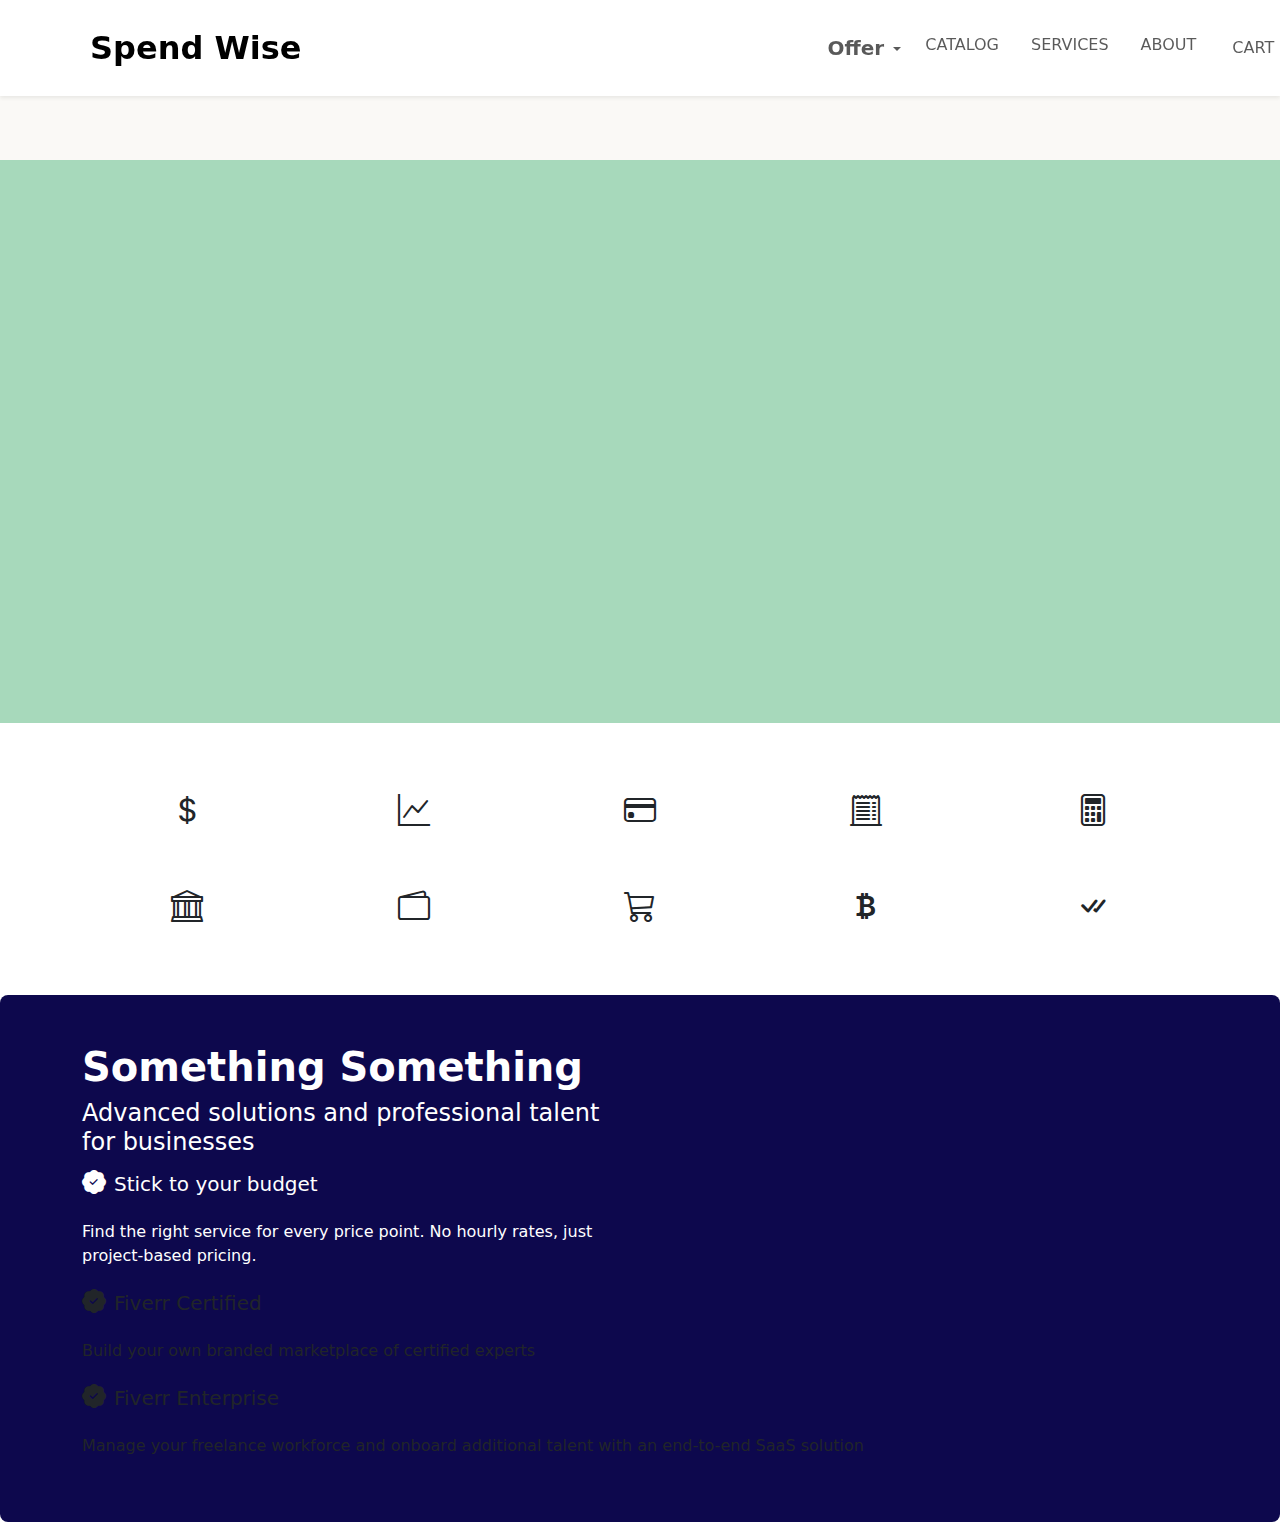
==== index.html @ ab96796c "blue box" ====
<!doctype html>
<html lang="en">

<head>
  <link href='https://fonts.googleapis.com/css?family=Open+Sans' rel='stylesheet' type='text/css'>
  <link href="https://cdn.jsdelivr.net/npm/bootstrap@5.3.3/dist/css/bootstrap.min.css" rel="stylesheet" integrity="sha384-QWTKZyjpPEjISv5WaRU9OFeRpok6YctnYmDr5pNlyT2bRjXh0JMhjY6hW+ALEwIH" crossorigin="anonymous">
  <script src="https://cdn.jsdelivr.net/npm/bootstrap@5.3.3/dist/js/bootstrap.bundle.min.js" integrity="sha384-YvpcrYf0tY3lHB60NNkmXc5s9fDVZLESaAA55NDzOxhy9GkcIdslK1eN7N6jIeHz" crossorigin="anonymous"></script>
  <link rel="stylesheet" href="https://cdnjs.cloudflare.com/ajax/libs/font-awesome/4.7.0/css/font-awesome.min.css">
  <link rel="stylesheet" href="https://cdn.jsdelivr.net/npm/bootstrap-icons@1.11.3/font/bootstrap-icons.min.css">

  <style>
 a {
      font-size:14px;
      font-weight:700
    }
    .superNav {
      font-size:13px;
    }
    .form-control {
      outline:none !important;
      box-shadow: none !important;
    }
    @media screen and (max-width:540px){
      .centerOnMobile {
        text-align:center
      }
    }

.hidden {
  opacity: 0;
  transition: opacity 0.5s ease-in-out;
}

.visible {
  opacity: 1;
  transition: opacity 0.5s ease-in-out;
}


header {
    background:transparent;
}

.fade-element {
        opacity: 0;
        transition: opacity 0.5s ease-in-out;
    }

    .fade-in {
        opacity: 1;
    }

  </style>
  <title> Main Page</title>
</head>


  <!-- super nav  -->
  <!-- <div class="superNav border-bottom py-2 bg-light">
    <div class="container">
      <div class="row">
        <div class="col-lg-6 col-md-6 col-sm-12 col-xs-12 centerOnMobile">
          <select  class="me-3 border-0 bg-light">
            <option value="en-us">EN-US</option>
          </select>
          <span class="d-none d-lg-inline-block d-md-inline-block d-sm-inline-block d-xs-none me-3"><strong>info@somedomain.com</strong></span>
          <span class="me-3"><i class="fa-solid fa-phone me-1 text-success "></i> <strong>1-800-123-1234</strong></span>
        </div>
        <div class="col-lg-6 col-md-6 col-sm-12 col-xs-12 d-none d-lg-block d-md-block-d-sm-block d-xs-none text-end">
          <span class="me-3"><i class="fa-solid fa-truck text-muted me-1"></i><a class="text-muted" href="#">Shipping</a></span>
          <span class="me-3"><i class="fa-solid fa-file  text-muted me-2"></i><a class="text-muted" href="#">Policy</a></span>
        </div>
      </div>
    </div>
  </div> -->
<header>
  <nav class="navbar navbar-expand-lg bg-white fixed-top navbar-light p-3 shadow-sm">
    <div class="container">
      <a class="navbar-brand" href="#"><i class="fa-solid  fa-shop me-2"></i> <strong class=" fs-2">Spend Wise</strong></a>
      
      <button class="navbar-toggler" type="button" data-bs-toggle="collapse" data-bs-target="#navbarNavDropdown" aria-controls="navbarNavDropdown" aria-expanded="false" aria-label="Toggle navigation">
        <span class="navbar-toggler-icon"></span>
      </button>
  
      <div class="mx-auto my-3 d-lg-none d-sm-block d-xs-block">
        <div class="input-group">
          <span class="border-success  input-group-text bg-success  text-white"><i class="fa-solid fa-magnifying-glass"></i></span>
          <input type="text" class="form-control border-success " style="color:#7a7a7a">
          <button class="btn btn-success  text-white">Search</button>
        </div>
      </div>

      <!-- Hiddden Div -->

      <div class=" collapse navbar-collapse ">
        <div class="ms-auto d-none d-lg-block">
          <div id="hiddenDiv" class="hidden">
            <div class="input-group te" >
              <input type="text" class="form-control border-success w-auto " style="padding: 4px 150px;" placeholder="What service are you looking for today?">
              <span class="border-success  input-group-text bg-success text-white"><i class="fa fa-search"></i></span>
            
            </div>
          </div>  
        </div>

      <!-- -- -->

        <ul class="navbar-nav ms-auto ">
          <li class="nav-item dropdown">
            <a class="nav-link dropdown-toggle" href="#" role="button" data-bs-toggle="dropdown" aria-expanded="false">
              <strong class="fs-5">Offer</strong>
            </a>
            <ul class="dropdown-menu">
              <li><a class="dropdown-item" href="#">Action</a></li>
              <li><a class="dropdown-item" href="#">Another action</a></li>
              <li><a class="dropdown-item" href="#">Something else here</a></li>
            </ul>
          </li>
          <li class="nav-item">
            <a class="nav-link mx-2 text-uppercase" href="#">Catalog</a>
          </li>
          <li class="nav-item">
            <a class="nav-link mx-2 text-uppercase" href="#">Services</a>
          </li>
          <li class="nav-item">
            <a class="nav-link mx-2 text-uppercase" href="#">About</a>
          </li>
        </ul>
        <ul class="navbar-nav ms-auto ">
          <li class="nav-item">
            <a class="nav-link mx-2 text-uppercase" href="#"><i class="fa-solid fa-cart-shopping me-1"></i> Cart</a>
          </li>
          <li class="nav-item">
            <a class="nav-link mx-2 text-uppercase" href="#"><i class="fa-solid fa-circle-user me-1"></i> Account</a>
          </li>
        </ul>
      </div>
    </div>
  </nav>
</div>
</header>
<main>

  <!-- caroules  -->

  <div id="carouselExampleSlidesOnly" class="carousel slide" data-bs-ride="carousel">
    <div class="carousel-inner">
      <div class="carousel-item active">
        <img src="Images/leaves.jpg" class="d-block w-100" alt="...">
      </div>
      <div class="carousel-item">
        <img src="Images/beach.jpg" class="d-block w-100" alt="...">
      </div>
      <div class="carousel-item">
        <img src="Images/castle.jpg" class="d-block w-100" alt="...">
      </div>
    </div>
  </div>

  <!-- trusted by  -->
  <div class="container-fluid text-center py-5" style="background-color:#FAF9F6;">
    <p>
      Trusted by: <svg xmlns="http://www.w3.org/2000/svg" width="20" height="20" fill="currentColor" class="bi bi-facebook" viewBox="0 0 16 16">
        <path d="M16 8.049c0-4.446-3.582-8.05-8-8.05C3.58 0-.002 3.603-.002 8.05c0 4.017 2.926 7.347 6.75 7.951v-5.625h-2.03V8.05H6.75V6.275c0-2.017 1.195-3.131 3.022-3.131.876 0 1.791.157 1.791.157v1.98h-1.009c-.993 0-1.303.621-1.303 1.258v1.51h2.218l-.354 2.326H9.25V16c3.824-.604 6.75-3.934 6.75-7.951"/>
      </svg>
    </p>
  </div>
  
  <!-- popular services  -->
  <div class="container">
    <div class="col">

    </div>
  </div>

  <!-- best part  -->
   
  <div class="container-fluid py-5" style="background-color: #a7d9bb;">
    <div class="container">
        <div class="row">
            <div class="col-lg-6">
                <div class="d-flex flex-column fade-element">
                    <div class="d-flex align-items-center mb-3">
                        <svg xmlns="http://www.w3.org/2000/svg" width="20" height="20" fill="currentColor" class="bi bi-check-circle me-2" viewBox="0 0 16 16">
                            <path d="M8 15A7 7 0 1 1 8 1a7 7 0 0 1 0 14m0 1A8 8 0 1 0 8 0a8 8 0 0 0 0 16"/>
                            <path d="m10.97 4.97-.02.022-3.473 4.425-2.093-2.094a.75.75 0 0 0-1.06 1.06L6.97 11.03a.75.75 0 0 0 1.079-.02l3.992-4.99a.75.75 0 0 0-1.071-1.05"/>
                        </svg>
                        <h4 class="fs-4">Stick to your budget</h4>
                    </div>
                    <p>Find the right service for every price point. No hourly rates, just project-based pricing.</p>

            
            <div class="d-flex align-items-center mb-3">
              <svg xmlns="http://www.w3.org/2000/svg" width="20" height="20" fill="currentColor" class="bi bi-check-circle me-2" viewBox="0 0 16 16">
                <path d="M8 15A7 7 0 1 1 8 1a7 7 0 0 1 0 14m0 1A8 8 0 1 0 8 0a8 8 0 0 0 0 16"/>
                <path d="m10.97 4.97-.02.022-3.473 4.425-2.093-2.094a.75.75 0 0 0-1.06 1.06L6.97 11.03a.75.75 0 0 0 1.079-.02l3.992-4.99a.75.75 0 0 0-1.071-1.05"/>
              </svg>
              <h4 class="fs-4">Get quality work done quickly</h4>
            </div>
            <p>Hand your project over to a talented freelancer in minutes, get long-lasting results.</p>
            
            <div class="d-flex align-items-center mb-3">
              <svg xmlns="http://www.w3.org/2000/svg" width="20" height="20" fill="currentColor" class="bi bi-check-circle me-2" viewBox="0 0 16 16">
                <path d="M8 15A7 7 0 1 1 8 1a7 7 0 0 1 0 14m0 1A8 8 0 1 0 8 0a8 8 0 0 0 0 16"/>
                <path d="m10.97 4.97-.02.022-3.473 4.425-2.093-2.094a.75.75 0 0 0-1.06 1.06L6.97 11.03a.75.75 0 0 0 1.079-.02l3.992-4.99a.75.75 0 0 0-1.071-1.05"/>
              </svg>
              <h4 class="fs-4">Count on 24/7 support</h4>
            </div>
            <p>Our round-the-clock support team is available to help anytime, anywhere.</p>
            
            <div class="d-flex align-items-center mb-3">
              <svg xmlns="http://www.w3.org/2000/svg" width="20" height="20" fill="currentColor" class="bi bi-check-circle me-2" viewBox="0 0 16 16">
                <path d="M8 15A7 7 0 1 1 8 1a7 7 0 0 1 0 14m0 1A8 8 0 1 0 8 0a8 8 0 0 0 0 16"/>
                <path d="m10.97 4.97-.02.022-3.473 4.425-2.093-2.094a.75.75 0 0 0-1.06 1.06L6.97 11.03a.75.75 0 0 0 1.079-.02l3.992-4.99a.75.75 0 0 0-1.071-1.05"/>
              </svg>
              <h4 class="fs-4">Pay when you're happy</h4>
            </div>
            <p>Upfront quotes mean no surprises. Payments only get released when you approve.</p>
          </div>
        </div>
        <div class="col-lg-6"></div>
      </div>
    </div>
  </div>
  

  <!-- you need  -->

  <div class="container-fluid py-5 " style="background-color: white;">
    <div class="container text-center">
      <div class="row row-cols-2 row-cols-lg-5 g-2 g-lg-3">
        <div class="col">
          <div class="p-3"><i class="bi bi-currency-dollar" style="font-size: 2em;"></i>
          </div>
        </div>
        <div class="col">
          <div class="p-3"><i class="bi bi-graph-up" style="font-size: 2em;"></i></div>
        </div>
        <div class="col">
          <div class="p-3"><i class="bi bi-credit-card" style="font-size: 2em;"></i></div>
        </div>
        <div class="col">
          <div class="p-3"><i class="bi bi-receipt-cutoff" style="font-size: 2em;"></i></div>
        </div>
        <div class="col">
          <div class="p-3"><i class="bi bi-calculator" style="font-size: 2em;"></i></div>
        </div>
        <div class="col">
          <div class="p-3"><i class="bi bi-bank" style="font-size: 2em;"></i></div>
        </div>
        <div class="col">
          <div class="p-3"><i class="bi bi-wallet2" style="font-size: 2em;"></i></div>
        </div>
        <div class="col">
          <div class="p-3"><i class="bi bi-cart3" style="font-size: 2em;"></i></div>
        </div>
        <div class="col">
          <div class="p-3"><i class="bi bi-currency-bitcoin" style="font-size: 2em;"></i></div>
        </div>
        <div class="col">
          <div class="p-3"><i class="bi bi-check-all" style="font-size: 2em;"></i></div>
        </div>
      </div>
    </div>
  </div>

  <!-- blue section  -->
  <section>
    <div class="container-fluid rounded-3" style="background-color: #0d084d;">
      <div class="container py-5">
        <div class="row">
          <div class="col-lg-6" style="color: white;">
            <h1 style="font-weight: bolder;">Something Something</h1>
            <h4>Advanced solutions and professional talent for businesses</h4>
            <div class="d-flex align-items-baseline mb-3">
              <i class="bi bi-patch-check-fill" style="font-size: 1.5em;"></i>
              <h5 class="px-2">Stick to your budget </h5>
            </div>
          <p>Find the right service for every price point. No hourly rates, just project-based pricing.</p>
          </div>
            <div class="d-flex align-items-baseline mb-3">
              <i class="bi bi-patch-check-fill" style="font-size: 1.5em;"></i>
              <h5 class="px-2"> Fiverr Certified </h5>
            </div>
          <p>Build your own branded marketplace of certified experts</p>
          </div>
            <div class="d-flex align-items-baseline mb-3">
              <i class="bi bi-patch-check-fill" style="font-size: 1.5em;"></i>
              <h5 class="px-2">Fiverr Enterprise</h5>
            </div>
          <p>Manage your freelance workforce and onboard additional talent with an end-to-end SaaS solution</p>
          </div>
          <div class="col-lg-6"></div>
        </div>
      </div>
    </div>
  </section>
</main>
<script>

document.addEventListener("DOMContentLoaded", function() {
  window.addEventListener("scroll", function() {
    var hiddenDiv = document.getElementById("hiddenDiv");
    var scrollPosition = window.scrollY;

    // Change this value as per your requirement
    var scrollToShow = 100;

    // Show the div when scrolled down to a certain position
    if (scrollPosition > scrollToShow) {
      hiddenDiv.classList.remove("hidden");
    } else {
      hiddenDiv.classList.add("hidden");
    }
  });
});



</script>

<script>
  window.addEventListener('scroll', function() {
      const fadeElements = document.querySelectorAll('.fade-element');

      fadeElements.forEach(function(element) {
          if (isElementInViewport(element)) {
              element.classList.add('fade-in');
          }
      });
  });

  function isElementInViewport(el) {
      const rect = el.getBoundingClientRect();

      return (
          rect.top >= 0 &&
          rect.left >= 0 &&
          rect.bottom <= (window.innerHeight || document.documentElement.clientHeight) &&
          rect.right <= (window.innerWidth || document.documentElement.clientWidth)
      );
  }
</script>

</body>

</html>
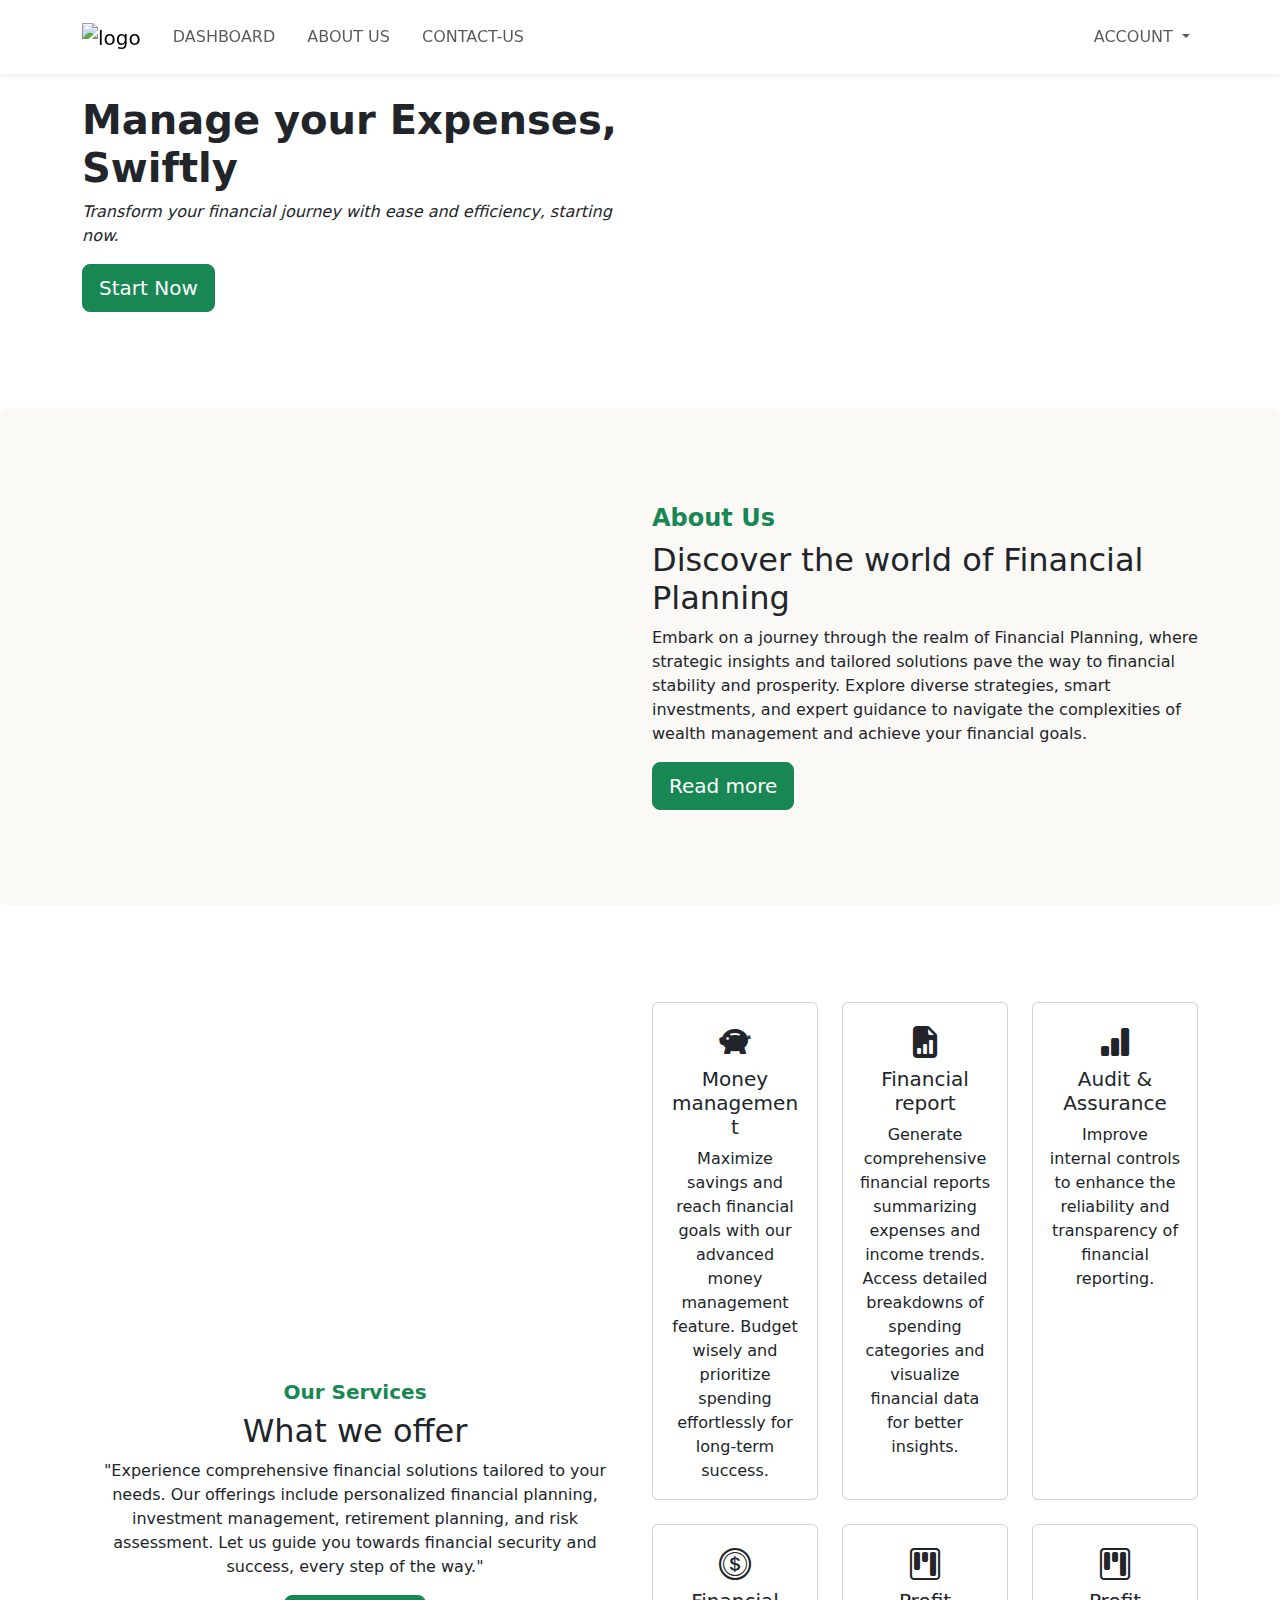
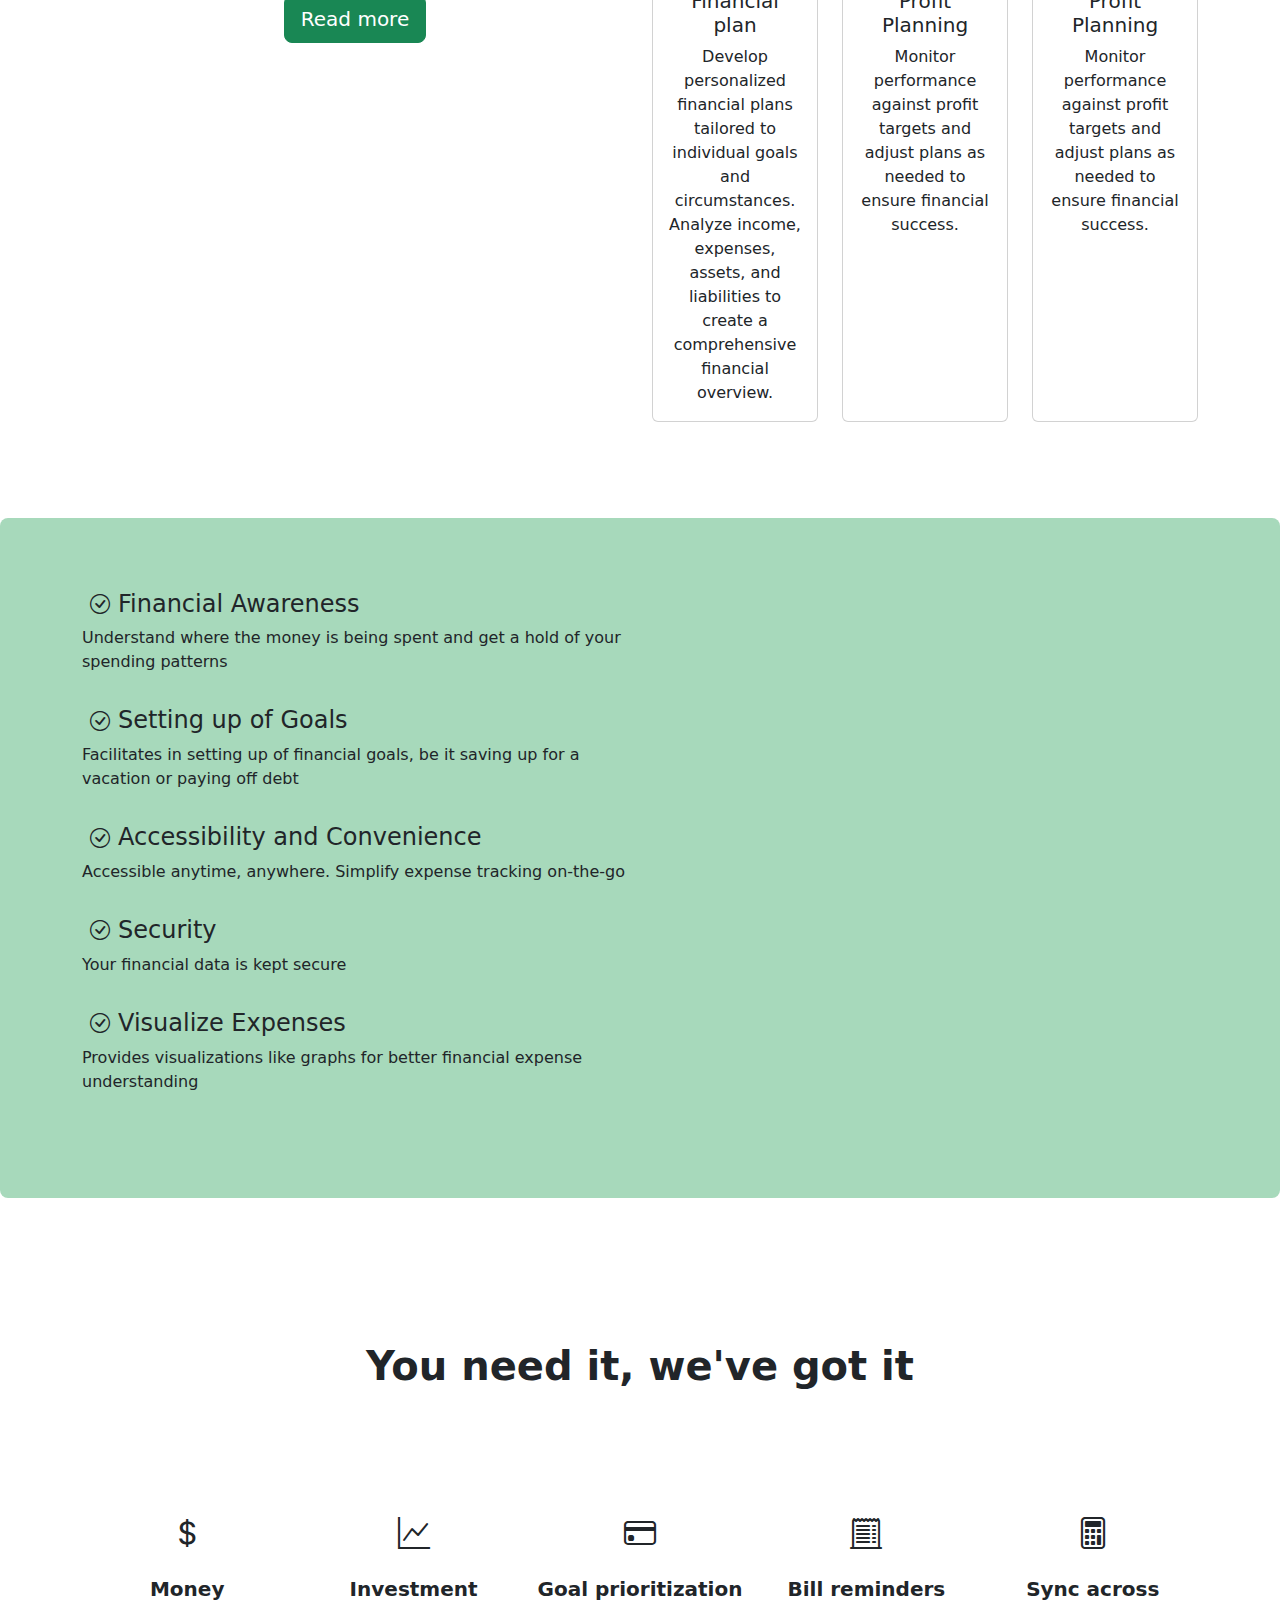
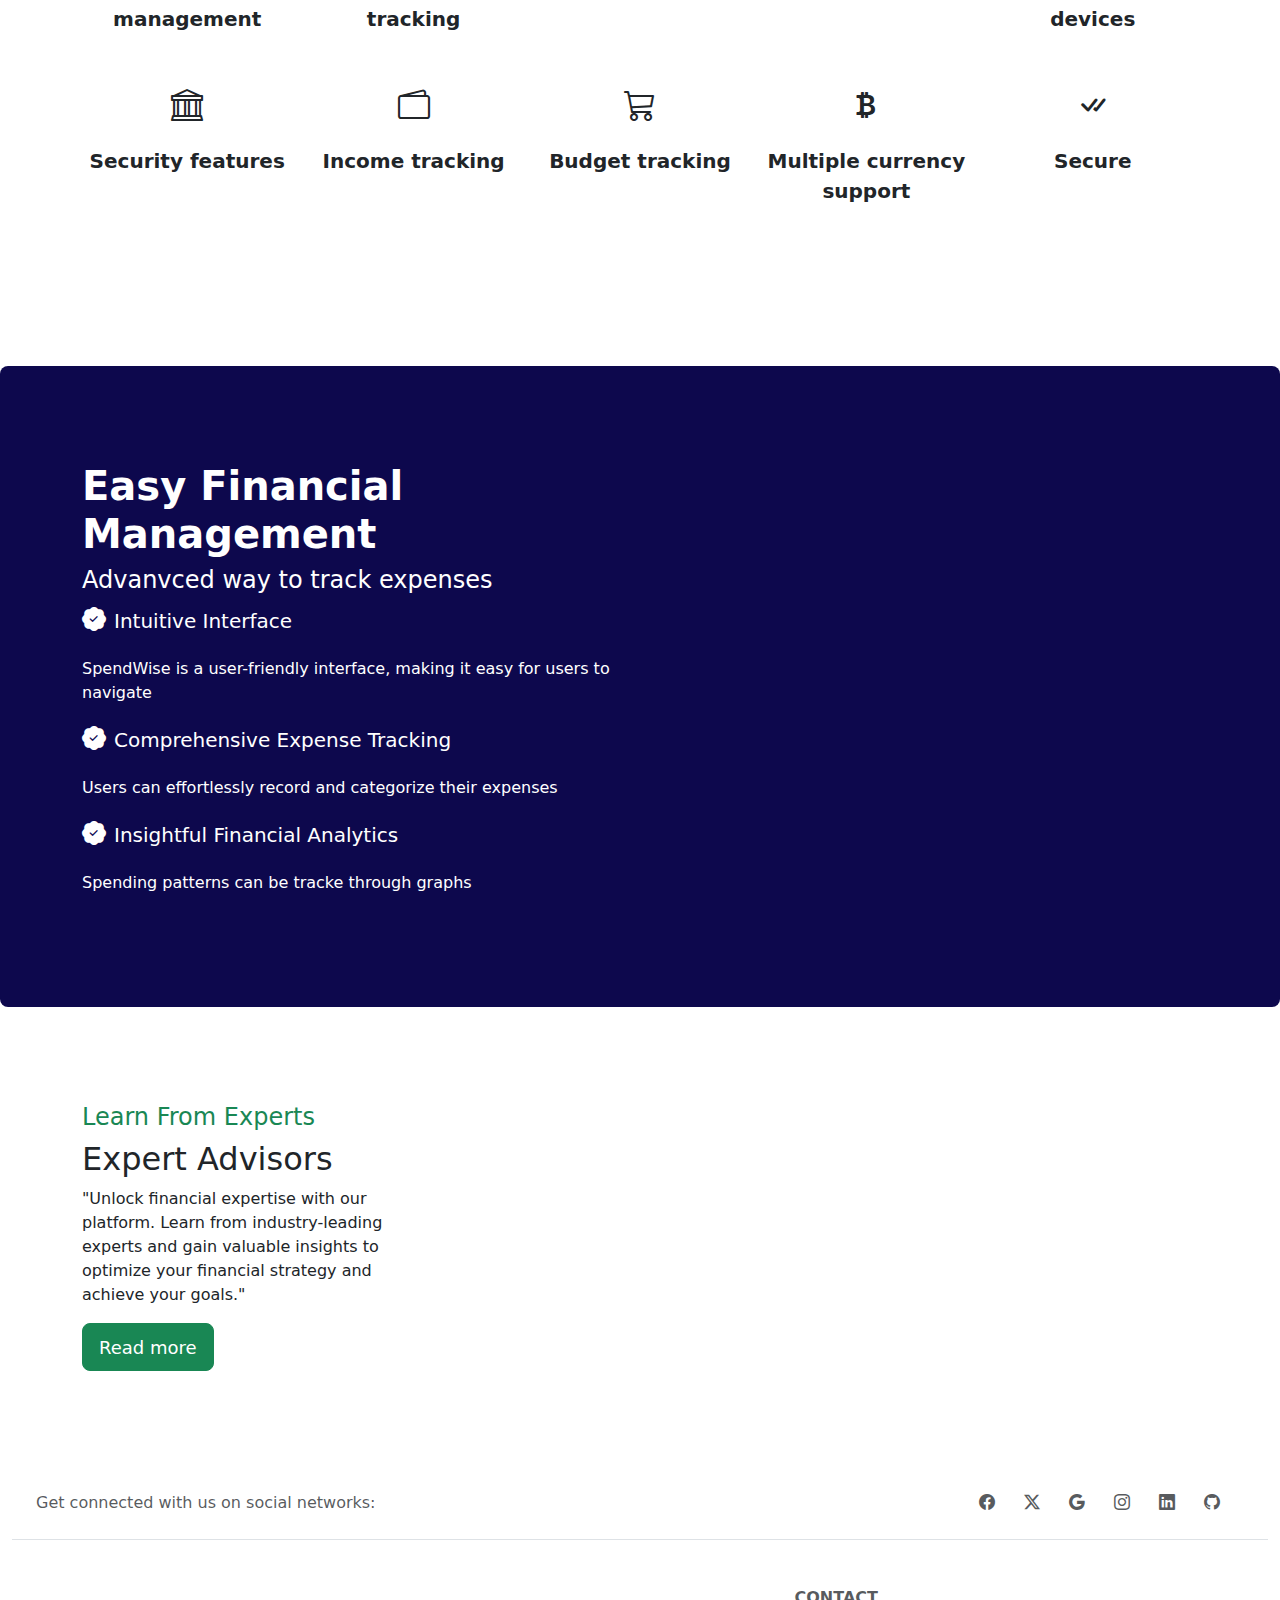
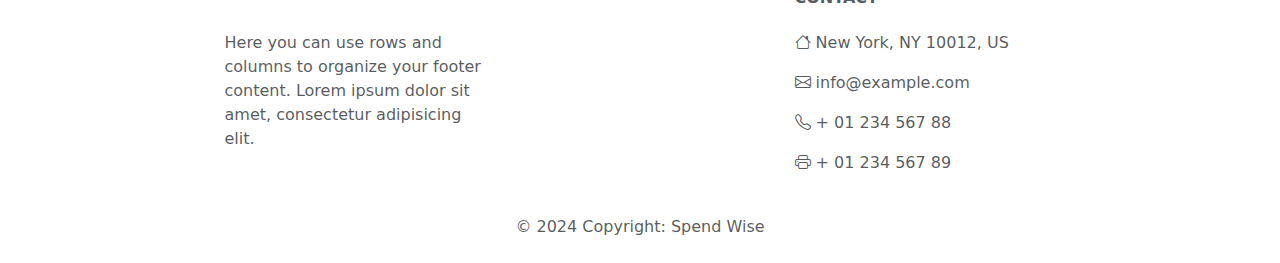
==== commit a8cfec60: "fixed navbar" ====
--- a/index.html
+++ b/index.html
@@ -1,264 +1,275 @@
-<!doctype html>
+<!DOCTYPE html>
 <html lang="en">
-
 <head>
+  <!-- styling  -->
+  <link rel="stylesheet" href="style.css">
+  <!-- font  -->
   <link href='https://fonts.googleapis.com/css?family=Open+Sans' rel='stylesheet' type='text/css'>
-  <link href="https://cdn.jsdelivr.net/npm/bootstrap@5.3.3/dist/css/bootstrap.min.css" rel="stylesheet" integrity="sha384-QWTKZyjpPEjISv5WaRU9OFeRpok6YctnYmDr5pNlyT2bRjXh0JMhjY6hW+ALEwIH" crossorigin="anonymous">
-  <script src="https://cdn.jsdelivr.net/npm/bootstrap@5.3.3/dist/js/bootstrap.bundle.min.js" integrity="sha384-YvpcrYf0tY3lHB60NNkmXc5s9fDVZLESaAA55NDzOxhy9GkcIdslK1eN7N6jIeHz" crossorigin="anonymous"></script>
-  <link rel="stylesheet" href="https://cdnjs.cloudflare.com/ajax/libs/font-awesome/4.7.0/css/font-awesome.min.css">
+  <!-- bootstrap  -->
+  <link href="https://cdn.jsdelivr.net/npm/bootstrap@5.2.3/dist/css/bootstrap.min.css" rel="stylesheet">
+  <script src="https://cdn.jsdelivr.net/npm/bootstrap@5.2.3/dist/js/bootstrap.bundle.min.js"></script>
+  <!-- icons  -->
   <link rel="stylesheet" href="https://cdn.jsdelivr.net/npm/bootstrap-icons@1.11.3/font/bootstrap-icons.min.css">
-
-  <style>
- a {
-      font-size:14px;
-      font-weight:700
-    }
-    .superNav {
-      font-size:13px;
-    }
-    .form-control {
-      outline:none !important;
-      box-shadow: none !important;
-    }
-    @media screen and (max-width:540px){
-      .centerOnMobile {
-        text-align:center
-      }
-    }
-
-.hidden {
-  opacity: 0;
-  transition: opacity 0.5s ease-in-out;
+  <title>Spend Wise</title>
+  <!-- favicon -->
+  <link rel="icon" type="image/x-icon" href="Images/rounded-1.png">
+<style>
+* {
+    margin: 0px;
+    padding: 0px;
 }
 
-.visible {
-  opacity: 1;
-  transition: opacity 0.5s ease-in-out;
+a {
+    text-decoration: none !important;
 }
 
-
-header {
-    background:transparent;
+.progress-container {
+    width: 100%;
+    background-color: #f1f1f1;
 }
 
-.fade-element {
-        opacity: 0;
-        transition: opacity 0.5s ease-in-out;
-    }
-
-    .fade-in {
-        opacity: 1;
-    }
-
-  </style>
-  <title> Main Page</title>
+</style>
 </head>
-
-
-  <!-- super nav  -->
-  <!-- <div class="superNav border-bottom py-2 bg-light">
+<body>
+  <header>
+    <nav class="navbar navbar-expand-lg bg-white fixed-top navbar-light p-3 shadow-sm">
+      <div class="container">
+        <a class="navbar-brand" href="#">
+          <img src="Images/logo.png" alt="logo" style="height: 60px;">
+        </a>
+
+        <button class="navbar-toggler" type="button" data-bs-toggle="collapse" data-bs-target="#navbarNavDropdown" aria-controls="navbarNavDropdown" aria-expanded="false" aria-label="Toggle navigation">
+          <span class="navbar-toggler-icon"></span>
+        </button>
+
+        <div class="collapse navbar-collapse" id="navbarNavDropdown">
+          <ul class="navbar-nav me-auto mb-2 mb-lg-0">
+            <li class="nav-item">
+              <a class="nav-link mx-2 text-uppercase" href="dashboard1.html">Dashboard</a>
+            </li>
+            <li class="nav-item">
+              <a class="nav-link mx-2 text-uppercase" href="about-us.html">About us</a>
+            </li>
+            <li class="nav-item">
+              <a class="nav-link mx-2 text-uppercase" href="contact-us.html">contact-us</a>
+            </li>
+          </ul>
+
+          <ul class="navbar-nav">
+            <li class="nav-item dropdown">
+              <a class="nav-link dropdown-toggle" href="#" role="button" data-bs-toggle="dropdown" aria-expanded="false">
+                ACCOUNT
+              </a>
+              <ul class="dropdown-menu text-center">
+                <li><a class="dropdown-item" href="sign-up.html">SIGN UP</a></li>
+                <li><a class="dropdown-item" href="sign.in.html">SIGN IN</a></li>
+                        </ul>
+                    </li>
+                </ul>
+            </div>
+        </div>
+    </nav>
+  </header>
+<main>
+
+  <div class="container py-5">
+    <div class="row justify-content-center align-items-center py-5">
+      <div class="col-md-6">
+        <h1 class="fw-bolder">Manage your Expenses, Swiftly</h1>
+        <p><i>Transform your financial journey with ease and efficiency, starting now.</i></p>
+        <div class="row">
+          <div class="col-8 col-md-12">
+            <a href="sign-up.html">
+              <button type="button" class="btn btn-success btn-lg btn-block">Start Now</button>
+            </a>
+          </div>
+        </div>
+      </div>
+      <div class="col-md-6">
+        <br>
+        <img src="Images/new1.jpg" alt="" style="height: 300px;" class="rounded-3 img-fluid">
+      </div>
+    </div>
+  </div>
+  
+  
+
+  <!-- About us   -->
+  <div class="container-fluid rounded-3 py-5" style="background-color:#FAF9F6;">
+    <div class="container">
+      <div class="row py-5">
+        <div class="col-md-6">
+          <img src="Images/about us" alt="" style="height: auto; max-height: 400px; width: 100%;" class="rounded-3 img-fluid">
+        </div>
+        <div class="col-md-6">
+          <h4 class="text-success fw-bolder">About Us</h4>
+          <h2>Discover the world of Financial Planning</h2>
+          <p>Embark on a journey through the realm of Financial Planning, where strategic insights and tailored solutions pave the way to financial stability and prosperity. Explore diverse strategies, smart investments, and expert guidance to navigate the complexities of wealth management and achieve your financial goals.</p>
+          <a href="about-us.html" class="text-white" style="font-size: 18px;">
+            <button type="button" class="btn btn-success btn-lg">Read more</button>
+          </a>
+        </div>
+      </div>
+    </div>
+  </div>
+  
+  
+  <!-- our servies  -->
+  <section>
+    <div class="container py-5">
+      <div class="row py-5">
+        <div class="col-lg-6 d-flex align-items-center">
+          <div class="text-center">
+            <h5 class="text-success fw-bolder">Our Services</h5>
+            <h2>What we offer</h2>
+            <p>"Experience comprehensive financial solutions tailored to your needs. Our offerings include personalized financial planning, investment management, retirement planning, and risk assessment. Let us guide you towards financial security and success, every step of the way."</p>
+            <button type="button" class="btn btn-success btn-lg">Read more</button>
+          </div>
+        </div>
+        <div class="col-lg-6">
+          <div class="row gy-4">
+            <div class="col-lg-4">
+              <div class="card h-100">
+                <div class="card-body text-center">
+                  <i class="bi bi-piggy-bank-fill" style="font-size: 2em;"></i>
+                  <h5 class="card-title">Money management</h5>
+                  <p class="card-text">Maximize savings and reach financial goals with our advanced money management feature. Budget wisely and prioritize spending effortlessly for long-term success.</p>
+                </div>
+              </div>
+            </div>
+            <div class="col-lg-4">
+              <div class="card h-100">
+                <div class="card-body text-center">
+                  <i class="bi bi-file-earmark-bar-graph-fill" style="font-size: 2em;"></i>
+                  <h5 class="card-title">Financial report</h5>
+                  <p class="card-text">Generate comprehensive financial reports summarizing expenses and income trends. Access detailed breakdowns of spending categories and visualize financial data for better insights.</p>
+                </div>
+              </div>
+            </div>
+            <div class="col-lg-4">
+              <div class="card h-100">
+                <div class="card-body text-center">
+                  <i class="bi bi-bar-chart-fill" style="font-size: 2em;"></i>
+                  <h5 class="card-title">Audit & Assurance</h5>
+                  <p class="card-text">Improve internal controls to enhance the reliability and transparency of financial reporting.</p>
+                </div>
+              </div>
+            </div>
+            <div class="col-lg-4">
+              <div class="card h-100">
+                <div class="card-body text-center">
+                  <i class="bi bi-coin" style="font-size: 2em;"></i>
+                  <h5 class="card-title">Financial plan</h5>
+                  <p class="card-text">Develop personalized financial plans tailored to individual goals and circumstances. Analyze income, expenses, assets, and liabilities to create a comprehensive financial overview.</p>
+                </div>
+              </div>
+            </div>
+            <div class="col-lg-4">
+              <div class="card h-100">
+                <div class="card-body text-center">
+                  <i class="bi bi-kanban" style="font-size: 2em;"></i>
+                  <h5 class="card-title">Profit Planning</h5>
+                  <p class="card-text">Monitor performance against profit targets and adjust plans as needed to ensure financial success.</p>
+                </div>
+              </div>
+            </div>
+            <div class="col-lg-4">
+              <div class="card h-100">
+                <div class="card-body text-center">
+                  <i class="bi bi-kanban" style="font-size: 2em;"></i>
+                  <h5 class="card-title">Profit Planning</h5>
+                  <p class="card-text">Monitor performance against profit targets and adjust plans as needed to ensure financial success.</p>
+                </div>
+              </div>
+            </div>
+          </div>
+        </div>
+      </div>
+    </div>
+  </section>
+  
+
+  
+  <!-- best part  -->
+  <div class="container-fluid py-5 rounded-3" style="background-color: #a7d9bb;">
     <div class="container">
       <div class="row">
-        <div class="col-lg-6 col-md-6 col-sm-12 col-xs-12 centerOnMobile">
-          <select  class="me-3 border-0 bg-light">
-            <option value="en-us">EN-US</option>
-          </select>
-          <span class="d-none d-lg-inline-block d-md-inline-block d-sm-inline-block d-xs-none me-3"><strong>info@somedomain.com</strong></span>
-          <span class="me-3"><i class="fa-solid fa-phone me-1 text-success "></i> <strong>1-800-123-1234</strong></span>
-        </div>
-        <div class="col-lg-6 col-md-6 col-sm-12 col-xs-12 d-none d-lg-block d-md-block-d-sm-block d-xs-none text-end">
-          <span class="me-3"><i class="fa-solid fa-truck text-muted me-1"></i><a class="text-muted" href="#">Shipping</a></span>
-          <span class="me-3"><i class="fa-solid fa-file  text-muted me-2"></i><a class="text-muted" href="#">Policy</a></span>
-        </div>
-      </div>
-    </div>
-  </div> -->
-<header>
-  <nav class="navbar navbar-expand-lg bg-white fixed-top navbar-light p-3 shadow-sm">
-    <div class="container">
-      <a class="navbar-brand" href="#"><i class="fa-solid  fa-shop me-2"></i> <strong class=" fs-2">Spend Wise</strong></a>
-      
-      <button class="navbar-toggler" type="button" data-bs-toggle="collapse" data-bs-target="#navbarNavDropdown" aria-controls="navbarNavDropdown" aria-expanded="false" aria-label="Toggle navigation">
-        <span class="navbar-toggler-icon"></span>
-      </button>
-  
-      <div class="mx-auto my-3 d-lg-none d-sm-block d-xs-block">
-        <div class="input-group">
-          <span class="border-success  input-group-text bg-success  text-white"><i class="fa-solid fa-magnifying-glass"></i></span>
-          <input type="text" class="form-control border-success " style="color:#7a7a7a">
-          <button class="btn btn-success  text-white">Search</button>
-        </div>
-      </div>
-
-      <!-- Hiddden Div -->
-
-      <div class=" collapse navbar-collapse ">
-        <div class="ms-auto d-none d-lg-block">
-          <div id="hiddenDiv" class="hidden">
-            <div class="input-group te" >
-              <input type="text" class="form-control border-success w-auto " style="padding: 4px 150px;" placeholder="What service are you looking for today?">
-              <span class="border-success  input-group-text bg-success text-white"><i class="fa fa-search"></i></span>
-            
-            </div>
-          </div>  
-        </div>
-
-      <!-- -- -->
-
-        <ul class="navbar-nav ms-auto ">
-          <li class="nav-item dropdown">
-            <a class="nav-link dropdown-toggle" href="#" role="button" data-bs-toggle="dropdown" aria-expanded="false">
-              <strong class="fs-5">Offer</strong>
-            </a>
-            <ul class="dropdown-menu">
-              <li><a class="dropdown-item" href="#">Action</a></li>
-              <li><a class="dropdown-item" href="#">Another action</a></li>
-              <li><a class="dropdown-item" href="#">Something else here</a></li>
-            </ul>
-          </li>
-          <li class="nav-item">
-            <a class="nav-link mx-2 text-uppercase" href="#">Catalog</a>
-          </li>
-          <li class="nav-item">
-            <a class="nav-link mx-2 text-uppercase" href="#">Services</a>
-          </li>
-          <li class="nav-item">
-            <a class="nav-link mx-2 text-uppercase" href="#">About</a>
-          </li>
-        </ul>
-        <ul class="navbar-nav ms-auto ">
-          <li class="nav-item">
-            <a class="nav-link mx-2 text-uppercase" href="#"><i class="fa-solid fa-cart-shopping me-1"></i> Cart</a>
-          </li>
-          <li class="nav-item">
-            <a class="nav-link mx-2 text-uppercase" href="#"><i class="fa-solid fa-circle-user me-1"></i> Account</a>
-          </li>
-        </ul>
-      </div>
-    </div>
-  </nav>
-</div>
-</header>
-<main>
-
-  <!-- caroules  -->
-
-  <div id="carouselExampleSlidesOnly" class="carousel slide" data-bs-ride="carousel">
-    <div class="carousel-inner">
-      <div class="carousel-item active">
-        <img src="Images/leaves.jpg" class="d-block w-100" alt="...">
-      </div>
-      <div class="carousel-item">
-        <img src="Images/beach.jpg" class="d-block w-100" alt="...">
-      </div>
-      <div class="carousel-item">
-        <img src="Images/castle.jpg" class="d-block w-100" alt="...">
+        <div class="col-lg-6 py-4">
+          <div class="d-flex flex-column">
+            <div class="mb-3">
+              <h4 class="fs-4"><i class="bi bi-check-circle fs-5 px-2"></i>Financial Awareness</h4> 
+              <p>Understand where the money is being spent and get a hold of your spending patterns</p>
+            </div>           
+            <div class="mb-3">
+              <h4 class="fs-4"><i class="bi bi-check-circle fs-5 px-2"></i>Setting up of Goals</h4>
+              <p>Facilitates in setting up of financial goals, be it saving up for a vacation or paying off debt</p>
+            </div>
+            <div class="mb-3">
+              <h4 class="fs-4"><i class="bi bi-check-circle fs-5 px-2"></i>Accessibility and Convenience</h4>
+              <p>Accessible anytime, anywhere. Simplify expense tracking on-the-go</p>
+            </div>
+            <div class="mb-3">
+              <h4 class="fs-4"><i class="bi bi-check-circle fs-5 px-2"></i>Security</h4>
+              <p>Your financial data is kept secure</p>
+            </div>
+            <div class="mb-3">
+              <h4 class="fs-4"><i class="bi bi-check-circle fs-5 px-2"></i>Visualize Expenses</h4>
+              <p>Provides visualizations like graphs for better financial expense understanding</p>
+            </div>
+          </div>
+        </div>
+        <div class="col-lg-6 text-center ">
+          <img src="Images/what" alt="" style="max-height: 500px; width: 100%;" class="rounded-3 img-fluid">
+        </div>
       </div>
     </div>
   </div>
-
-  <!-- trusted by  -->
-  <div class="container-fluid text-center py-5" style="background-color:#FAF9F6;">
-    <p>
-      Trusted by: <svg xmlns="http://www.w3.org/2000/svg" width="20" height="20" fill="currentColor" class="bi bi-facebook" viewBox="0 0 16 16">
-        <path d="M16 8.049c0-4.446-3.582-8.05-8-8.05C3.58 0-.002 3.603-.002 8.05c0 4.017 2.926 7.347 6.75 7.951v-5.625h-2.03V8.05H6.75V6.275c0-2.017 1.195-3.131 3.022-3.131.876 0 1.791.157 1.791.157v1.98h-1.009c-.993 0-1.303.621-1.303 1.258v1.51h2.218l-.354 2.326H9.25V16c3.824-.604 6.75-3.934 6.75-7.951"/>
-      </svg>
-    </p>
-  </div>
-  
-  <!-- popular services  -->
-  <div class="container">
-    <div class="col">
-
-    </div>
-  </div>
-
-  <!-- best part  -->
-   
-  <div class="container-fluid py-5" style="background-color: #a7d9bb;">
-    <div class="container">
-        <div class="row">
-            <div class="col-lg-6">
-                <div class="d-flex flex-column fade-element">
-                    <div class="d-flex align-items-center mb-3">
-                        <svg xmlns="http://www.w3.org/2000/svg" width="20" height="20" fill="currentColor" class="bi bi-check-circle me-2" viewBox="0 0 16 16">
-                            <path d="M8 15A7 7 0 1 1 8 1a7 7 0 0 1 0 14m0 1A8 8 0 1 0 8 0a8 8 0 0 0 0 16"/>
-                            <path d="m10.97 4.97-.02.022-3.473 4.425-2.093-2.094a.75.75 0 0 0-1.06 1.06L6.97 11.03a.75.75 0 0 0 1.079-.02l3.992-4.99a.75.75 0 0 0-1.071-1.05"/>
-                        </svg>
-                        <h4 class="fs-4">Stick to your budget</h4>
-                    </div>
-                    <p>Find the right service for every price point. No hourly rates, just project-based pricing.</p>
-
-            
-            <div class="d-flex align-items-center mb-3">
-              <svg xmlns="http://www.w3.org/2000/svg" width="20" height="20" fill="currentColor" class="bi bi-check-circle me-2" viewBox="0 0 16 16">
-                <path d="M8 15A7 7 0 1 1 8 1a7 7 0 0 1 0 14m0 1A8 8 0 1 0 8 0a8 8 0 0 0 0 16"/>
-                <path d="m10.97 4.97-.02.022-3.473 4.425-2.093-2.094a.75.75 0 0 0-1.06 1.06L6.97 11.03a.75.75 0 0 0 1.079-.02l3.992-4.99a.75.75 0 0 0-1.071-1.05"/>
-              </svg>
-              <h4 class="fs-4">Get quality work done quickly</h4>
-            </div>
-            <p>Hand your project over to a talented freelancer in minutes, get long-lasting results.</p>
-            
-            <div class="d-flex align-items-center mb-3">
-              <svg xmlns="http://www.w3.org/2000/svg" width="20" height="20" fill="currentColor" class="bi bi-check-circle me-2" viewBox="0 0 16 16">
-                <path d="M8 15A7 7 0 1 1 8 1a7 7 0 0 1 0 14m0 1A8 8 0 1 0 8 0a8 8 0 0 0 0 16"/>
-                <path d="m10.97 4.97-.02.022-3.473 4.425-2.093-2.094a.75.75 0 0 0-1.06 1.06L6.97 11.03a.75.75 0 0 0 1.079-.02l3.992-4.99a.75.75 0 0 0-1.071-1.05"/>
-              </svg>
-              <h4 class="fs-4">Count on 24/7 support</h4>
-            </div>
-            <p>Our round-the-clock support team is available to help anytime, anywhere.</p>
-            
-            <div class="d-flex align-items-center mb-3">
-              <svg xmlns="http://www.w3.org/2000/svg" width="20" height="20" fill="currentColor" class="bi bi-check-circle me-2" viewBox="0 0 16 16">
-                <path d="M8 15A7 7 0 1 1 8 1a7 7 0 0 1 0 14m0 1A8 8 0 1 0 8 0a8 8 0 0 0 0 16"/>
-                <path d="m10.97 4.97-.02.022-3.473 4.425-2.093-2.094a.75.75 0 0 0-1.06 1.06L6.97 11.03a.75.75 0 0 0 1.079-.02l3.992-4.99a.75.75 0 0 0-1.071-1.05"/>
-              </svg>
-              <h4 class="fs-4">Pay when you're happy</h4>
-            </div>
-            <p>Upfront quotes mean no surprises. Payments only get released when you approve.</p>
-          </div>
-        </div>
-        <div class="col-lg-6"></div>
-      </div>
-    </div>
-  </div>
-  
-
-  <!-- you need  -->
-
+  
+  
+  <!-- you need it, we got it  -->
   <div class="container-fluid py-5 " style="background-color: white;">
-    <div class="container text-center">
-      <div class="row row-cols-2 row-cols-lg-5 g-2 g-lg-3">
-        <div class="col">
-          <div class="p-3"><i class="bi bi-currency-dollar" style="font-size: 2em;"></i>
-          </div>
+    <div class="container text-center py-5">
+      <h1 class="py-5 fw-bolder">You need it, we've got it</h1>
+      <div class="row row-cols-2 row-cols-lg-5 g-2 g-lg-3 py-5">
+        <div class="col">
+          <div class="p-3"><i class="bi bi-currency-dollar" style="font-size: 2em;"></i></div>
+          <p class=" fw-bold fs-5">Money management</p>
         </div>
         <div class="col">
           <div class="p-3"><i class="bi bi-graph-up" style="font-size: 2em;"></i></div>
+          <p class=" fw-bold fs-5">Investment tracking</p>
         </div>
         <div class="col">
           <div class="p-3"><i class="bi bi-credit-card" style="font-size: 2em;"></i></div>
+          <p class=" fw-bold fs-5">Goal prioritization</p>
         </div>
         <div class="col">
           <div class="p-3"><i class="bi bi-receipt-cutoff" style="font-size: 2em;"></i></div>
+        <p class=" fw-bold fs-5">Bill reminders</p>
         </div>
         <div class="col">
           <div class="p-3"><i class="bi bi-calculator" style="font-size: 2em;"></i></div>
+        <p class=" fw-bold fs-5">Sync across devices</p>
         </div>
         <div class="col">
           <div class="p-3"><i class="bi bi-bank" style="font-size: 2em;"></i></div>
+        <p class=" fw-bold fs-5">Security features</p>
         </div>
         <div class="col">
           <div class="p-3"><i class="bi bi-wallet2" style="font-size: 2em;"></i></div>
+        <p class=" fw-bold fs-5">Income tracking</p>
         </div>
         <div class="col">
           <div class="p-3"><i class="bi bi-cart3" style="font-size: 2em;"></i></div>
+        <p class=" fw-bold fs-5">Budget tracking</p>
         </div>
         <div class="col">
           <div class="p-3"><i class="bi bi-currency-bitcoin" style="font-size: 2em;"></i></div>
+        <p class=" fw-bold fs-5">Multiple currency support</p>
         </div>
         <div class="col">
           <div class="p-3"><i class="bi bi-check-all" style="font-size: 2em;"></i></div>
+        <p class=" fw-bold fs-5">Secure</p>
         </div>
       </div>
     </div>
@@ -266,83 +277,214 @@
 
   <!-- blue section  -->
   <section>
-    <div class="container-fluid rounded-3" style="background-color: #0d084d;">
-      <div class="container py-5">
+    <div class="container-fluid rounded-3 py-5" style="background-color: #0d084d;">
+      <div class="container py-5">  
         <div class="row">
           <div class="col-lg-6" style="color: white;">
-            <h1 style="font-weight: bolder;">Something Something</h1>
-            <h4>Advanced solutions and professional talent for businesses</h4>
+            <h1 style="font-weight: bolder;">Easy Financial Management</h1>
+            <h4>Advanvced way to track expenses </h4>
             <div class="d-flex align-items-baseline mb-3">
               <i class="bi bi-patch-check-fill" style="font-size: 1.5em;"></i>
-              <h5 class="px-2">Stick to your budget </h5>
-            </div>
-          <p>Find the right service for every price point. No hourly rates, just project-based pricing.</p>
+              <h5 class="px-2">Intuitive Interface </h5>
+            </div>
+          <p>SpendWise is a user-friendly interface, making it easy for users to navigate</p>
+          <div class="d-flex align-items-baseline mb-3">
+            <i class="bi bi-patch-check-fill" style="font-size: 1.5em;"></i>
+            <h5 class="px-2"> Comprehensive Expense Tracking</h5>
           </div>
-            <div class="d-flex align-items-baseline mb-3">
-              <i class="bi bi-patch-check-fill" style="font-size: 1.5em;"></i>
-              <h5 class="px-2"> Fiverr Certified </h5>
-            </div>
-          <p>Build your own branded marketplace of certified experts</p>
-          </div>
-            <div class="d-flex align-items-baseline mb-3">
-              <i class="bi bi-patch-check-fill" style="font-size: 1.5em;"></i>
-              <h5 class="px-2">Fiverr Enterprise</h5>
-            </div>
-          <p>Manage your freelance workforce and onboard additional talent with an end-to-end SaaS solution</p>
-          </div>
-          <div class="col-lg-6"></div>
+        <p>Users can effortlessly record and categorize their expenses</p>
+        <div class="d-flex align-items-baseline mb-3">
+          <i class="bi bi-patch-check-fill" style="font-size: 1.5em;"></i>
+          <h5 class="px-2">Insightful Financial Analytics</h5>
+        </div>
+      <p>Spending patterns can be tracke through graphs</p>
+      </div>
+        </div>
+        </div>
         </div>
       </div>
     </div>
   </section>
+
+  <!-- experts  -->
+  <section>
+    <div class="container py-5">
+      <div class="row py-5">
+        <div class="col">
+          <h4 class="text-success">Learn From Experts</h4>
+          <h2>Expert Advisors</h2>
+          <p>"Unlock financial expertise with our platform. Learn from industry-leading experts and gain valuable insights to optimize your financial strategy and achieve your goals."</p>
+          <button type="button" class="btn btn-success  btn-lg" ><a href="contact-us.html " class="text-white" target="_blank" style="font-size: 18px;">Read more</a></button>
+        </div>
+        <div class="col"><img src="Images/advisor1.webp" alt="" style="height: 250px; padding-left: 75px;"></div>
+        <div class="col"><img src="Images/advisor2.png" alt="" style="height: 250px; padding-left: 75px;"></div>
+      </div>
+    </div>
+  </section>
+
 </main>
+
+<footer class=" container-fluid text-lg-start  text-muted ">
+  <!-- Section: Social media -->
+  <section class="d-flex justify-content-center justify-content-lg-between p-4 border-bottom">
+    <!-- Left -->
+    <div class="me-5 d-none d-lg-block">
+      <span>Get connected with us on social networks:</span>
+    </div>
+    <!-- Right -->
+    <div>
+      <a href="" class="me-4 text-reset">
+        <i class="bi bi-facebook fs"></i>
+      </a>
+      <a href="" class="me-4 text-reset">
+        <i class="bi bi-twitter-x"></i>
+      </a>
+      <a href="" class="me-4 text-reset">
+        <i class="bi bi-google"></i>
+      </a>
+      <a href="" class="me-4 text-reset">
+        <i class="bi bi-instagram"></i>
+      </a>
+      <a href="" class="me-4 text-reset">
+        <i class="bi bi-linkedin"></i>
+      </a>
+      <a href="" class="me-4 text-reset">
+        <i class="bi bi-github"></i>
+      </a>
+    </div>
+  </section>
+
+  <!-- Section: Links  -->
+  <section class="">
+    <div class="container text-center text-md-start mt-5">
+      <!-- Grid row -->
+      <div class="row mt-3">
+        <!-- Grid column -->
+        <div class="col-md-3 col-lg-4 col-xl-3 mx-auto mb-4">
+          <!-- Content -->
+          <h6 class="text-uppercase fw-bold mb-4">
+            <i class="fas fa-gem me-3"></i><img src="Images/logo.png" alt="" style="height: 50px;">
+          </h6>
+          <p>
+            Here you can use rows and columns to organize your footer content. Lorem ipsum
+            dolor sit amet, consectetur adipisicing elit.
+          </p>
+        </div>
+        <!-- Grid column -->
+
+        <!-- Grid column -->
+
+        <!-- Grid column -->
+
+        <!-- Grid column -->
+
+
+        <!-- Grid column -->
+        <div class="col-md-4 col-lg-3 col-xl-3 mx-auto mb-md-0 mb-4">
+          <!-- Links -->
+          <h6 class="text-uppercase fw-bold mb-4">Contact</h6>
+          <p><i class="bi bi-house"></i> New York, NY 10012, US</p>
+          <p>
+            <i class="bi bi-envelope"></i>
+            info@example.com
+          </p>
+          <p><i class="bi bi-telephone"></i> + 01 234 567 88</p>
+          <p><i class="bi bi-printer"></i>   + 01 234 567 89</p>
+        </div>
+
+      </div>
+
+    </div>
+  </section>
+
+
+
+  <div class="text-center p-4" >
+    © 2024 Copyright:
+    <a class="text-reset" href="#">Spend Wise</a>
+  </div>
+
+</footer>
+
+<!-- hidden div script  -->  
 <script>
-
 document.addEventListener("DOMContentLoaded", function() {
-  window.addEventListener("scroll", function() {
-    var hiddenDiv = document.getElementById("hiddenDiv");
-    var scrollPosition = window.scrollY;
-
-    // Change this value as per your requirement
-    var scrollToShow = 100;
-
-    // Show the div when scrolled down to a certain position
-    if (scrollPosition > scrollToShow) {
-      hiddenDiv.classList.remove("hidden");
-    } else {
-      hiddenDiv.classList.add("hidden");
+  // Select the next and back button elements
+  var nextButton = document.querySelector('.next-screen');
+  var prevButton = document.querySelector('.prev-screen');
+  // Select the pagination dots
+  var dots = document.querySelectorAll('.walkthrough-pagination .dot');
+
+  // Add event listener to the next button
+  nextButton.addEventListener('click', function() {
+    navigateScreens('next');
+  });
+
+  // Add event listener to the back button
+  prevButton.addEventListener('click', function() {
+    navigateScreens('prev');
+  });
+
+  // Function to navigate between screens
+  function navigateScreens(direction) {
+    // Find the current active screen
+    var currentScreen = document.querySelector('.screen.active');
+    // Find the next or previous screen based on the direction
+    var nextScreen = direction === 'next' ? currentScreen.nextElementSibling : currentScreen.previousElementSibling;
+    // If there is a next or previous screen, show it with animation
+    if (nextScreen) {
+      // Remove active class from current screen
+      currentScreen.classList.remove('active');
+      // Add active class to next screen
+      nextScreen.classList.add('active');
+      // Update the active dot
+      updateActiveDot(nextScreen);
     }
+  }
+
+  // Function to update the active dot
+  function updateActiveDot(nextScreen) {
+    // Get the index of the next screen
+    var index = Array.from(nextScreen.parentNode.children).indexOf(nextScreen);
+    // Loop through the dots to update their active state
+    dots.forEach(function(dot, i) {
+      if (i === index) {
+        dot.classList.add('active');
+      } else {
+        dot.classList.remove('active');
+      }
+    });
+  }
+
+  // Check if elements with class 'fade-element' are in viewport and add 'fade-in' class
+  window.addEventListener('scroll', function() {
+    const fadeElements = document.querySelectorAll('.fade-element');
+    fadeElements.forEach(function(element) {
+      if (isElementInViewport(element)) {
+        element.classList.add('fade-in');
+      }
+    });
   });
+
+  // Function to check if an element is in the viewport
+  function isElementInViewport(el) {
+    const rect = el.getBoundingClientRect();
+    return (
+      rect.top >= 0 &&
+      rect.left >= 0 &&
+      rect.bottom <= (window.innerHeight || document.documentElement.clientHeight) &&
+      rect.right <= (window.innerWidth || document.documentElement.clientWidth)
+    );
+  }
+
+  // Add other JavaScript code here if needed
 });
 
 
 
 </script>
 
-<script>
-  window.addEventListener('scroll', function() {
-      const fadeElements = document.querySelectorAll('.fade-element');
-
-      fadeElements.forEach(function(element) {
-          if (isElementInViewport(element)) {
-              element.classList.add('fade-in');
-          }
-      });
-  });
-
-  function isElementInViewport(el) {
-      const rect = el.getBoundingClientRect();
-
-      return (
-          rect.top >= 0 &&
-          rect.left >= 0 &&
-          rect.bottom <= (window.innerHeight || document.documentElement.clientHeight) &&
-          rect.right <= (window.innerWidth || document.documentElement.clientWidth)
-      );
-  }
-</script>
+
 
 </body>
-
-</html>
-  +</html>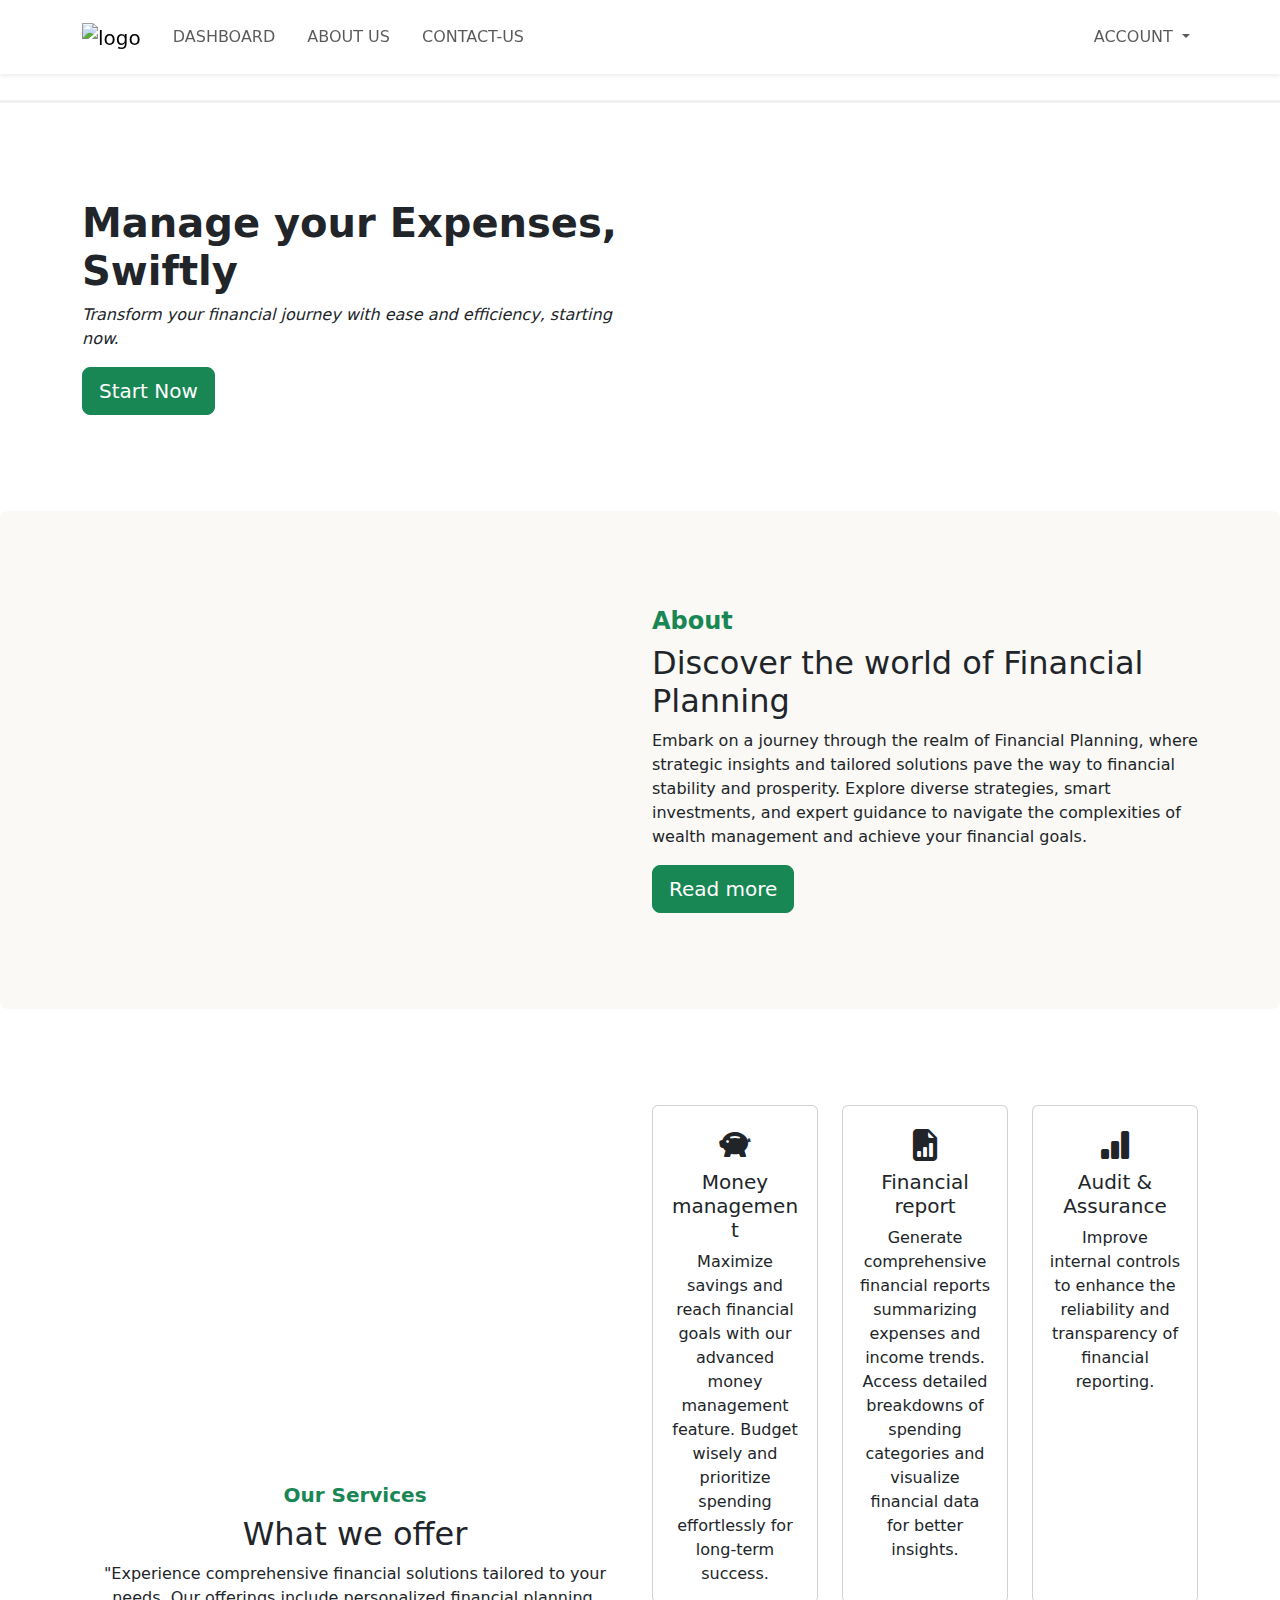
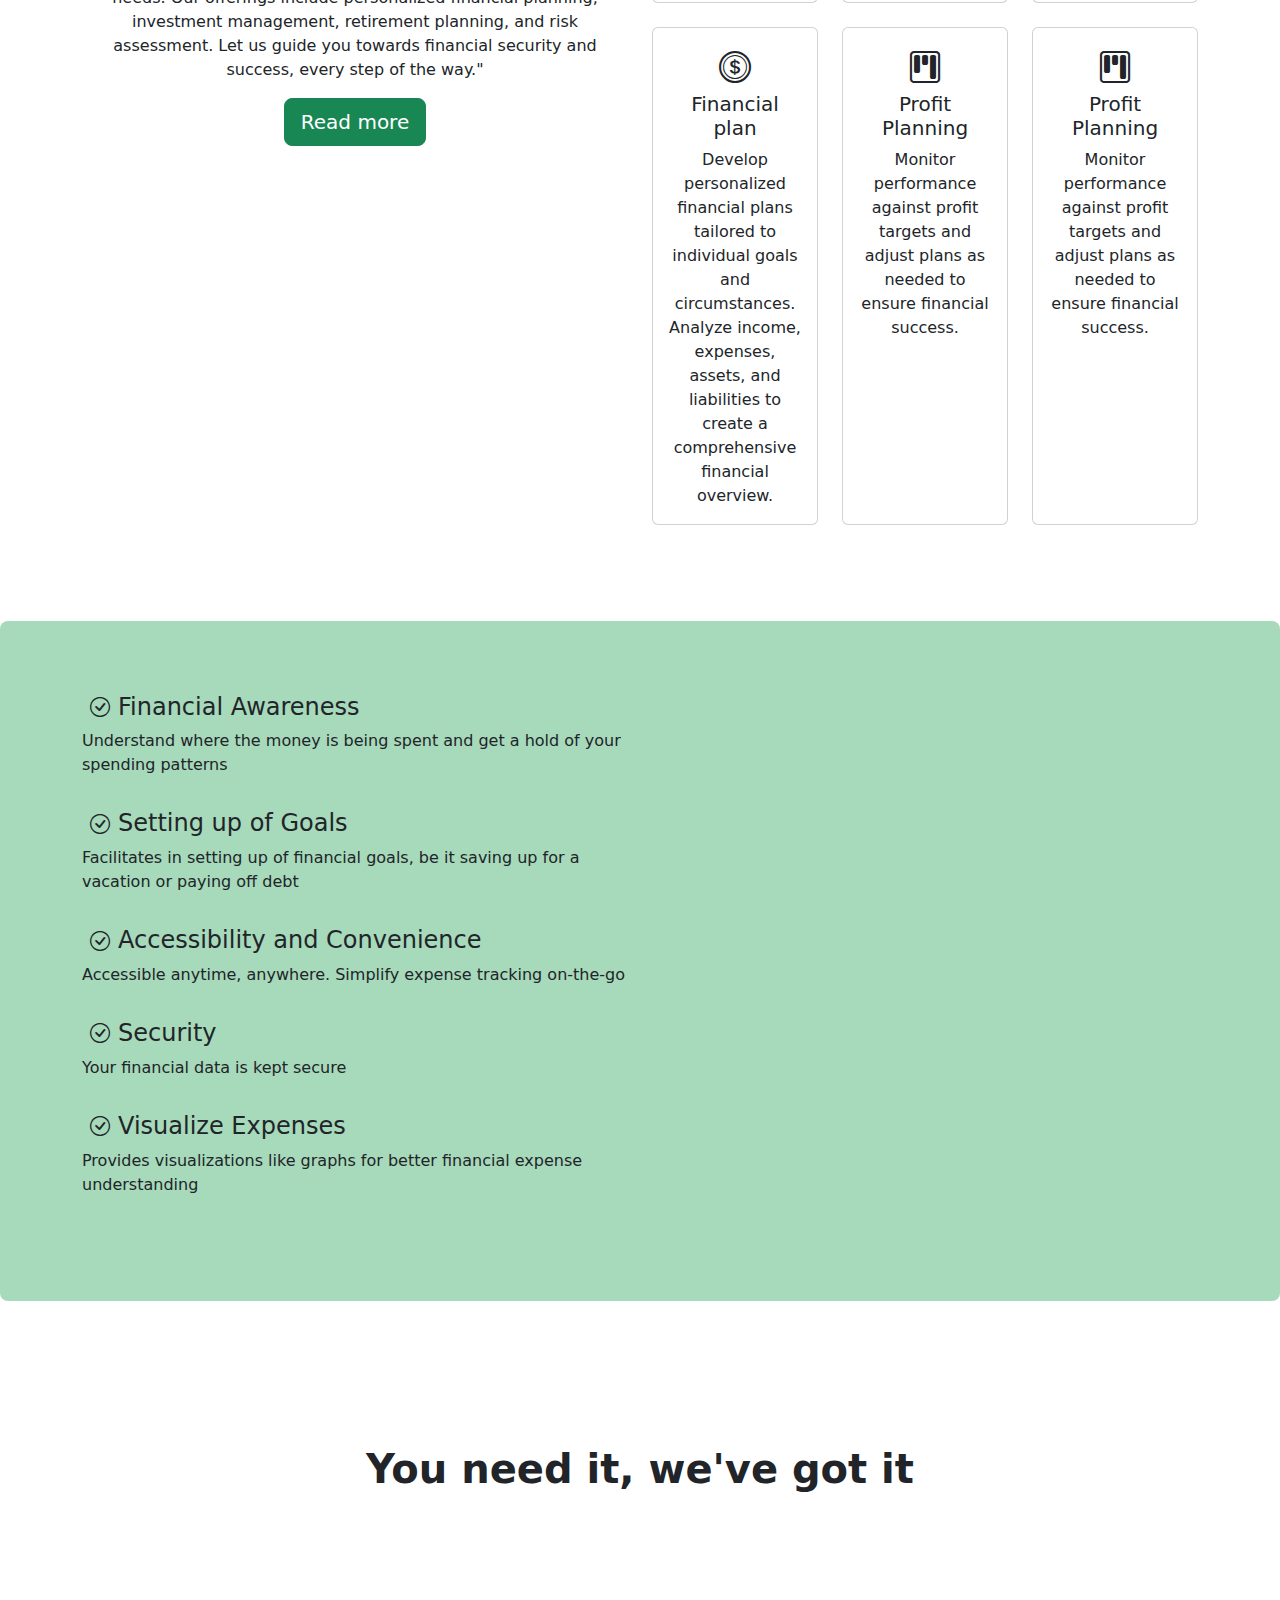
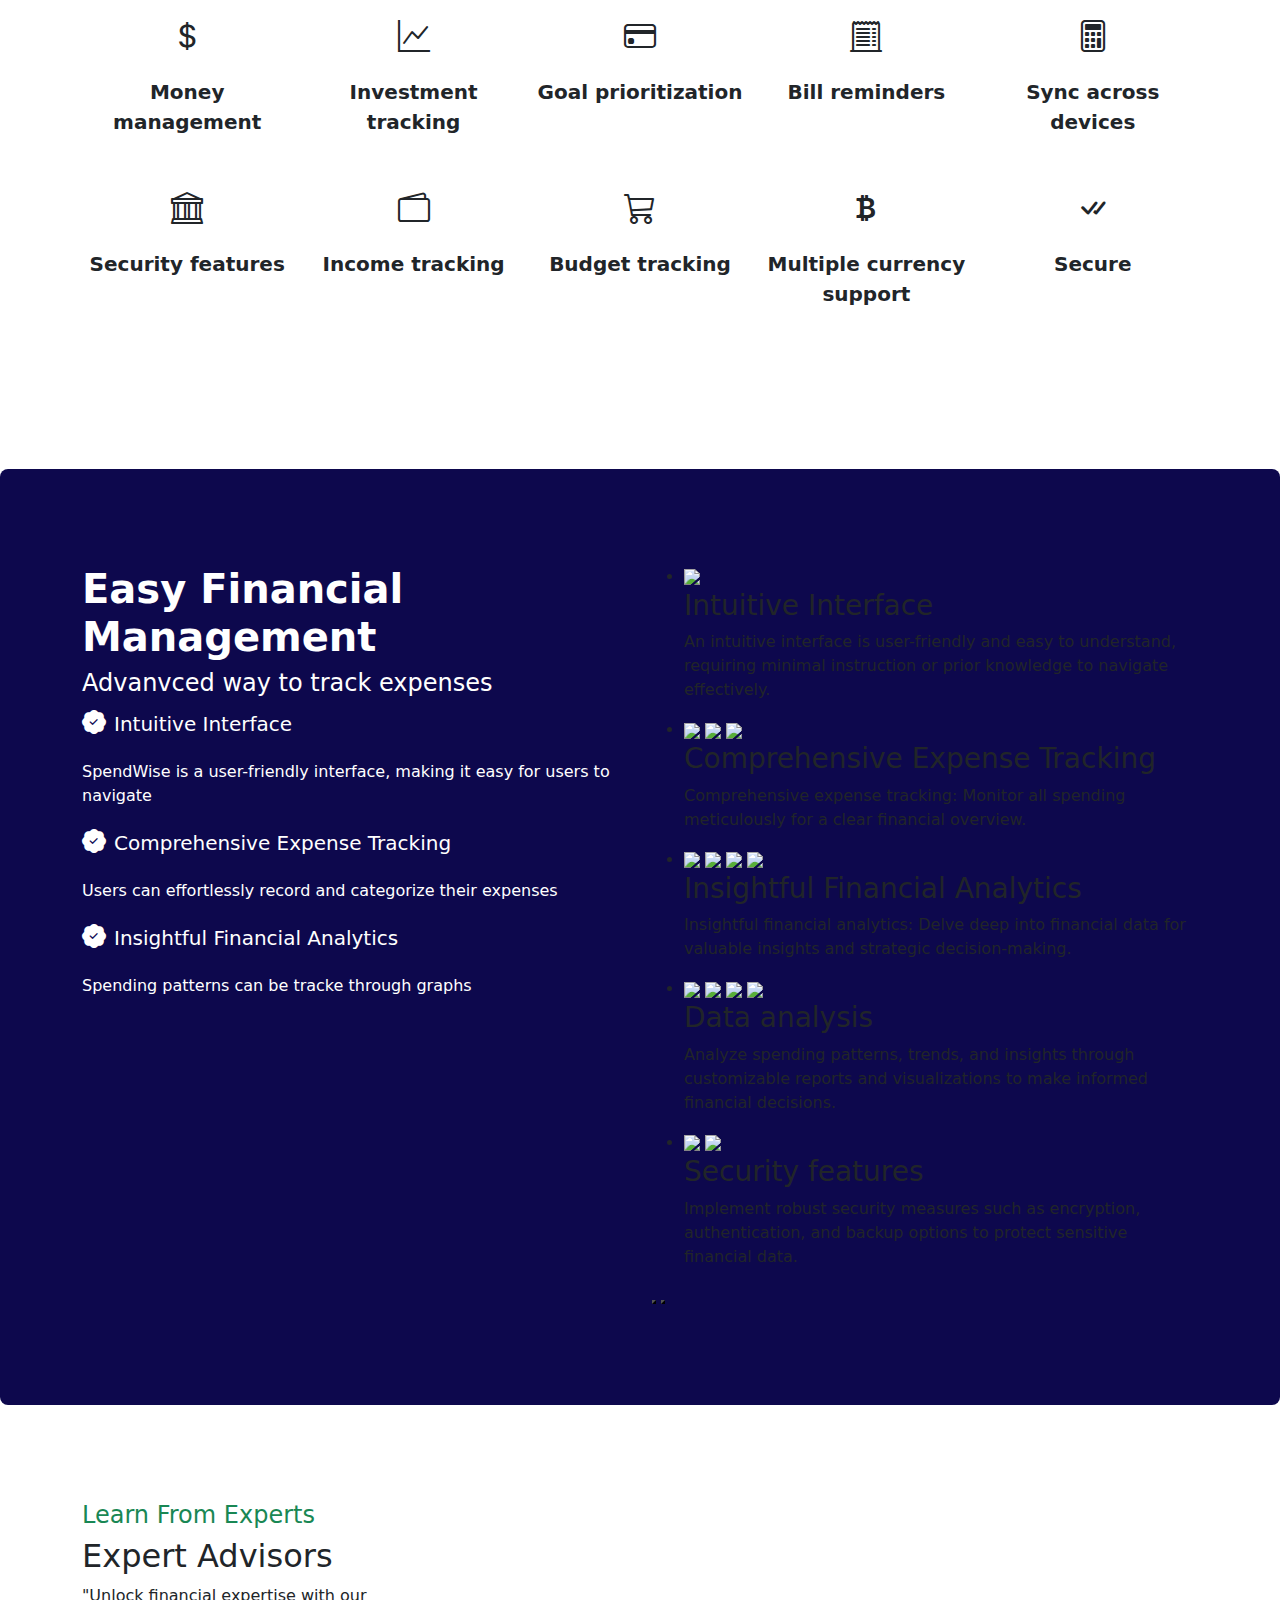
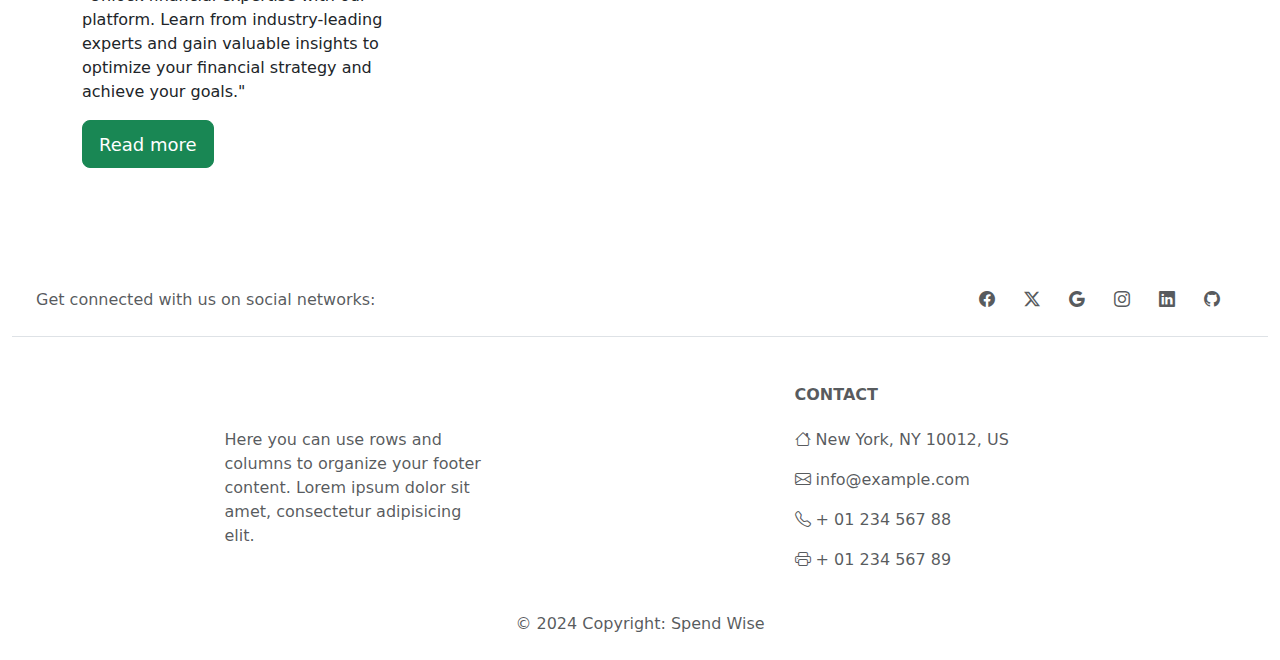
==== commit 15341385: "updated index" ====
--- a/index.html
+++ b/index.html
@@ -1,75 +1,117 @@
-<!DOCTYPE html>
+<!doctype html>
 <html lang="en">
+  <meta charset="UTF-8">
+  <meta name="viewport" content="width=device-width, initial-scale=1.0">
 <head>
   <!-- styling  -->
   <link rel="stylesheet" href="style.css">
+
   <!-- font  -->
   <link href='https://fonts.googleapis.com/css?family=Open+Sans' rel='stylesheet' type='text/css'>
+  
   <!-- bootstrap  -->
-  <link href="https://cdn.jsdelivr.net/npm/bootstrap@5.2.3/dist/css/bootstrap.min.css" rel="stylesheet">
-  <script src="https://cdn.jsdelivr.net/npm/bootstrap@5.2.3/dist/js/bootstrap.bundle.min.js"></script>
+  <link href="https://cdn.jsdelivr.net/npm/bootstrap@5.3.3/dist/css/bootstrap.min.css" rel="stylesheet" integrity="sha384-QWTKZyjpPEjISv5WaRU9OFeRpok6YctnYmDr5pNlyT2bRjXh0JMhjY6hW+ALEwIH" crossorigin="anonymous">
+  <script src="https://cdn.jsdelivr.net/npm/bootstrap@5.3.3/dist/js/bootstrap.bundle.min.js" integrity="sha384-YvpcrYf0tY3lHB60NNkmXc5s9fDVZLESaAA55NDzOxhy9GkcIdslK1eN7N6jIeHz" crossorigin="anonymous"></script>
+  <link rel="stylesheet" href="https://cdnjs.cloudflare.com/ajax/libs/font-awesome/4.7.0/css/font-awesome.min.css">
+  
   <!-- icons  -->
   <link rel="stylesheet" href="https://cdn.jsdelivr.net/npm/bootstrap-icons@1.11.3/font/bootstrap-icons.min.css">
   <title>Spend Wise</title>
-  <!-- favicon -->
-  <link rel="icon" type="image/x-icon" href="Images/rounded-1.png">
+  
+  <link rel="icon" type="image/x-icon" href="Images/rounded-1.png" >
+  <link rel="stylesheet" href="BlueBox.css">
+  <script src="script.js"></script>
 <style>
-* {
-    margin: 0px;
-    padding: 0px;
+*{
+  margin: 0px;
+  padding: 0px;
 }
 
-a {
-    text-decoration: none !important;
+body{
+  padding-top: 100px;
 }
 
+a{
+  text-decoration: none !important;
+}
+
 .progress-container {
-    width: 100%;
-    background-color: #f1f1f1;
+  width: 100%;
+  background-color: #f1f1f1;
+}
+
+.progress-bar {
+  height: 3px;
+  background-color: #4caf50;
+  width: 0%;
+}
+
+@media (max-width: 991.98px) {
+  .navbar-collapse {
+    display: none !important;
+  }
+}
+a{
+  text-decoration: none;
 }
 
 </style>
 </head>
 <body>
-  <header>
+
+<header>
+    <!-- Navbar -->
     <nav class="navbar navbar-expand-lg bg-white fixed-top navbar-light p-3 shadow-sm">
-      <div class="container">
-        <a class="navbar-brand" href="#">
-          <img src="Images/logo.png" alt="logo" style="height: 60px;">
-        </a>
-
-        <button class="navbar-toggler" type="button" data-bs-toggle="collapse" data-bs-target="#navbarNavDropdown" aria-controls="navbarNavDropdown" aria-expanded="false" aria-label="Toggle navigation">
-          <span class="navbar-toggler-icon"></span>
-        </button>
-
-        <div class="collapse navbar-collapse" id="navbarNavDropdown">
-          <ul class="navbar-nav me-auto mb-2 mb-lg-0">
-            <li class="nav-item">
-              <a class="nav-link mx-2 text-uppercase" href="dashboard1.html">Dashboard</a>
-            </li>
-            <li class="nav-item">
-              <a class="nav-link mx-2 text-uppercase" href="about-us.html">About us</a>
-            </li>
-            <li class="nav-item">
-              <a class="nav-link mx-2 text-uppercase" href="contact-us.html">contact-us</a>
-            </li>
-          </ul>
-
-          <ul class="navbar-nav">
-            <li class="nav-item dropdown">
-              <a class="nav-link dropdown-toggle" href="#" role="button" data-bs-toggle="dropdown" aria-expanded="false">
-                ACCOUNT
-              </a>
-              <ul class="dropdown-menu text-center">
-                <li><a class="dropdown-item" href="sign-up.html">SIGN UP</a></li>
-                <li><a class="dropdown-item" href="sign.in.html">SIGN IN</a></li>
+        <div class="container">
+            <!-- Logo -->
+            <a class="navbar-brand" href="#">
+                <img src="Images/logo.png" alt="logo" style="height: 60px;">
+            </a>
+
+            <!-- Toggler/collapsing button -->
+            <button class="navbar-toggler" type="button" data-bs-toggle="collapse" data-bs-target="#navbarNavDropdown" aria-controls="navbarNavDropdown" aria-expanded="false" aria-label="Toggle navigation">
+                <span class="navbar-toggler-icon"></span>
+            </button>
+
+            <!-- Collapsible content -->
+            <div class="collapse navbar-collapse" id="navbarNavDropdown">
+                <!-- Navigation links -->
+                <ul class="navbar-nav me-auto mb-2 mb-lg-0">
+                    <li class="nav-item">
+                        <a class="nav-link mx-2 text-uppercase" href="dashboard1.html">Dashboard</a>
+                    </li>
+                    <li class="nav-item">
+                        <a class="nav-link mx-2 text-uppercase" href="about-us.html">About us</a>
+                    </li>
+                    <li class="nav-item">
+                        <a class="nav-link mx-2 text-uppercase" href="contact-us.html">contact-us</a>
+                    </li>
+
+                </ul>
+
+                <!-- Additional actions -->
+                <ul class="navbar-nav">
+                    <li class="nav-item dropdown">
+                        <a class="nav-link dropdown-toggle" href="#" role="button" data-bs-toggle="dropdown" aria-expanded="false">
+                            ACCOUNT
+                        </a>
+                        <ul class="dropdown-menu text-center">
+                            <li><a class="dropdown-item" href="sign-up.html">SIGN UP</a></li>
+                            <li><a class="dropdown-item" href="sign.in.html">SIGN IN</a></li>
                         </ul>
                     </li>
                 </ul>
             </div>
         </div>
     </nav>
-  </header>
+
+    <!-- progress bar -->
+    <div class="progress-container">
+        <div class="progress-bar" id="myBar"></div>
+    </div>
+</header>
+
+
 <main>
 
   <div class="container py-5">
@@ -102,7 +144,7 @@
           <img src="Images/about us" alt="" style="height: auto; max-height: 400px; width: 100%;" class="rounded-3 img-fluid">
         </div>
         <div class="col-md-6">
-          <h4 class="text-success fw-bolder">About Us</h4>
+          <h4 class="text-success fw-bolder">About</h4>
           <h2>Discover the world of Financial Planning</h2>
           <p>Embark on a journey through the realm of Financial Planning, where strategic insights and tailored solutions pave the way to financial stability and prosperity. Explore diverse strategies, smart investments, and expert guidance to navigate the complexities of wealth management and achieve your financial goals.</p>
           <a href="about-us.html" class="text-white" style="font-size: 18px;">
@@ -195,7 +237,7 @@
     <div class="container">
       <div class="row">
         <div class="col-lg-6 py-4">
-          <div class="d-flex flex-column">
+          <div class="d-flex flex-column fade-element">
             <div class="mb-3">
               <h4 class="fs-4"><i class="bi bi-check-circle fs-5 px-2"></i>Financial Awareness</h4> 
               <p>Understand where the money is being spent and get a hold of your spending patterns</p>
@@ -218,7 +260,7 @@
             </div>
           </div>
         </div>
-        <div class="col-lg-6 text-center ">
+        <div class="col-lg-6 text-center fade-element">
           <img src="Images/what" alt="" style="max-height: 500px; width: 100%;" class="rounded-3 img-fluid">
         </div>
       </div>
@@ -298,6 +340,95 @@
           <h5 class="px-2">Insightful Financial Analytics</h5>
         </div>
       <p>Spending patterns can be tracke through graphs</p>
+      </div>
+      <div class="col-lg-6 d-flex justify-content-center align-items-center" >
+        <!-- / A set of walkthrough screens in HTML/CSS/JS. A personal experiment with layering images, CSS3 transitions, & flexbox. -->
+      <!-- <button class='open-walkthrough'>Start</button> -->
+      <div class='walkthrough show reveal rounded-3'>
+        <div class='walkthrough-pagination'>
+        <a class='dot active'></a>
+        <a class='dot'></a>
+        <a class='dot'></a>
+        <a class='dot'></a>
+        <a class='dot'></a>
+        </div>
+        <div class='walkthrough-body'>
+        <ul class='screens animate'>
+          <li class='screen active'>
+          <div class='media logo'>
+            <img class='logo' src='https://s3.amazonaws.com/jebbles-codepen/icon.png'>
+          </div>
+          <h3>
+              
+            Intuitive Interface
+      
+          </h3>
+          <p>
+            An intuitive interface is user-friendly and easy to understand, requiring minimal instruction or prior knowledge to navigate effectively.</p>
+          </li>
+          <li class='screen'>
+          <div class='media books'>
+            <img class='icon' src='https://s3.amazonaws.com/jebbles-codepen/book_icon_1.png'>
+            <img class='icon' src='https://s3.amazonaws.com/jebbles-codepen/book_icon_2.png'>
+            <img class='icon' src='https://s3.amazonaws.com/jebbles-codepen/book_icon_3.png'>
+          </div>
+          <h3>
+            Comprehensive Expense Tracking
+
+          </h3>
+          <p>Comprehensive expense tracking: Monitor all spending meticulously for a clear financial overview.</p>
+          </li>
+          <li class='screen'>
+          <div class='media bars'>
+            <img class='icon' src='https://s3.amazonaws.com/jebbles-codepen/bar_icon_axis.png'>
+            <img class='icon' src='https://s3.amazonaws.com/jebbles-codepen/bar_icon_3.png'>
+            <img class='icon' src='https://s3.amazonaws.com/jebbles-codepen/bar_icon_2.png'>
+            <img class='icon' src='https://s3.amazonaws.com/jebbles-codepen/bar_icon_1.png'>
+          </div>
+          <h3>
+            Insightful Financial Analytics
+
+          </h3>
+          <p>Insightful financial analytics: Delve deep into financial data for valuable insights and strategic decision-making.</p>
+          </li>
+          <li class='screen'>
+          <div class='media files'>
+            <img class='icon' src='https://s3.amazonaws.com/jebbles-codepen/file_icon_1.png'>
+            <img class='icon' src='https://s3.amazonaws.com/jebbles-codepen/file_icon_2.png'>
+            <img class='icon' src='https://s3.amazonaws.com/jebbles-codepen/file_icon_3.png'>
+            <img class='icon' src='https://s3.amazonaws.com/jebbles-codepen/file_icon_4.png'>
+          </div>
+          <h3>
+            Data analysis
+
+          </h3>
+          <p>Analyze spending patterns, trends, and insights through customizable reports and visualizations to make informed financial decisions.</p>
+          </li>
+          <li class='screen'>
+          <div class='media comm'>
+            <img class='icon' src='https://s3.amazonaws.com/jebbles-codepen/comm_icon_1.png'>
+            <img class='icon' src='https://s3.amazonaws.com/jebbles-codepen/comm_icon_2.png'>
+          </div>
+          <h3>
+            Security features
+
+          </h3>
+          <p>Implement robust security measures such as encryption, authentication, and backup options to protect sensitive financial data.</p>
+          </li>
+        </ul>
+        <button class='prev-screen'>
+          <i class='icon-angle-left'></i>
+        </button>
+        <button class='next-screen'>
+          <i class='icon-angle-right'></i>
+        </button>
+        </div>
+        <div class='walkthrough-footer'>
+        <!-- <button class='button next-screen'>Next</button> -->
+        <!-- <button class='button finish close' disabled='true'>Finish</button> -->
+      
+        </div>
+      </div>
       </div>
         </div>
         </div>
@@ -484,7 +615,8 @@
 
 </script>
 
+<!-- blue box  -->
 
 
 </body>
-</html>+</html>
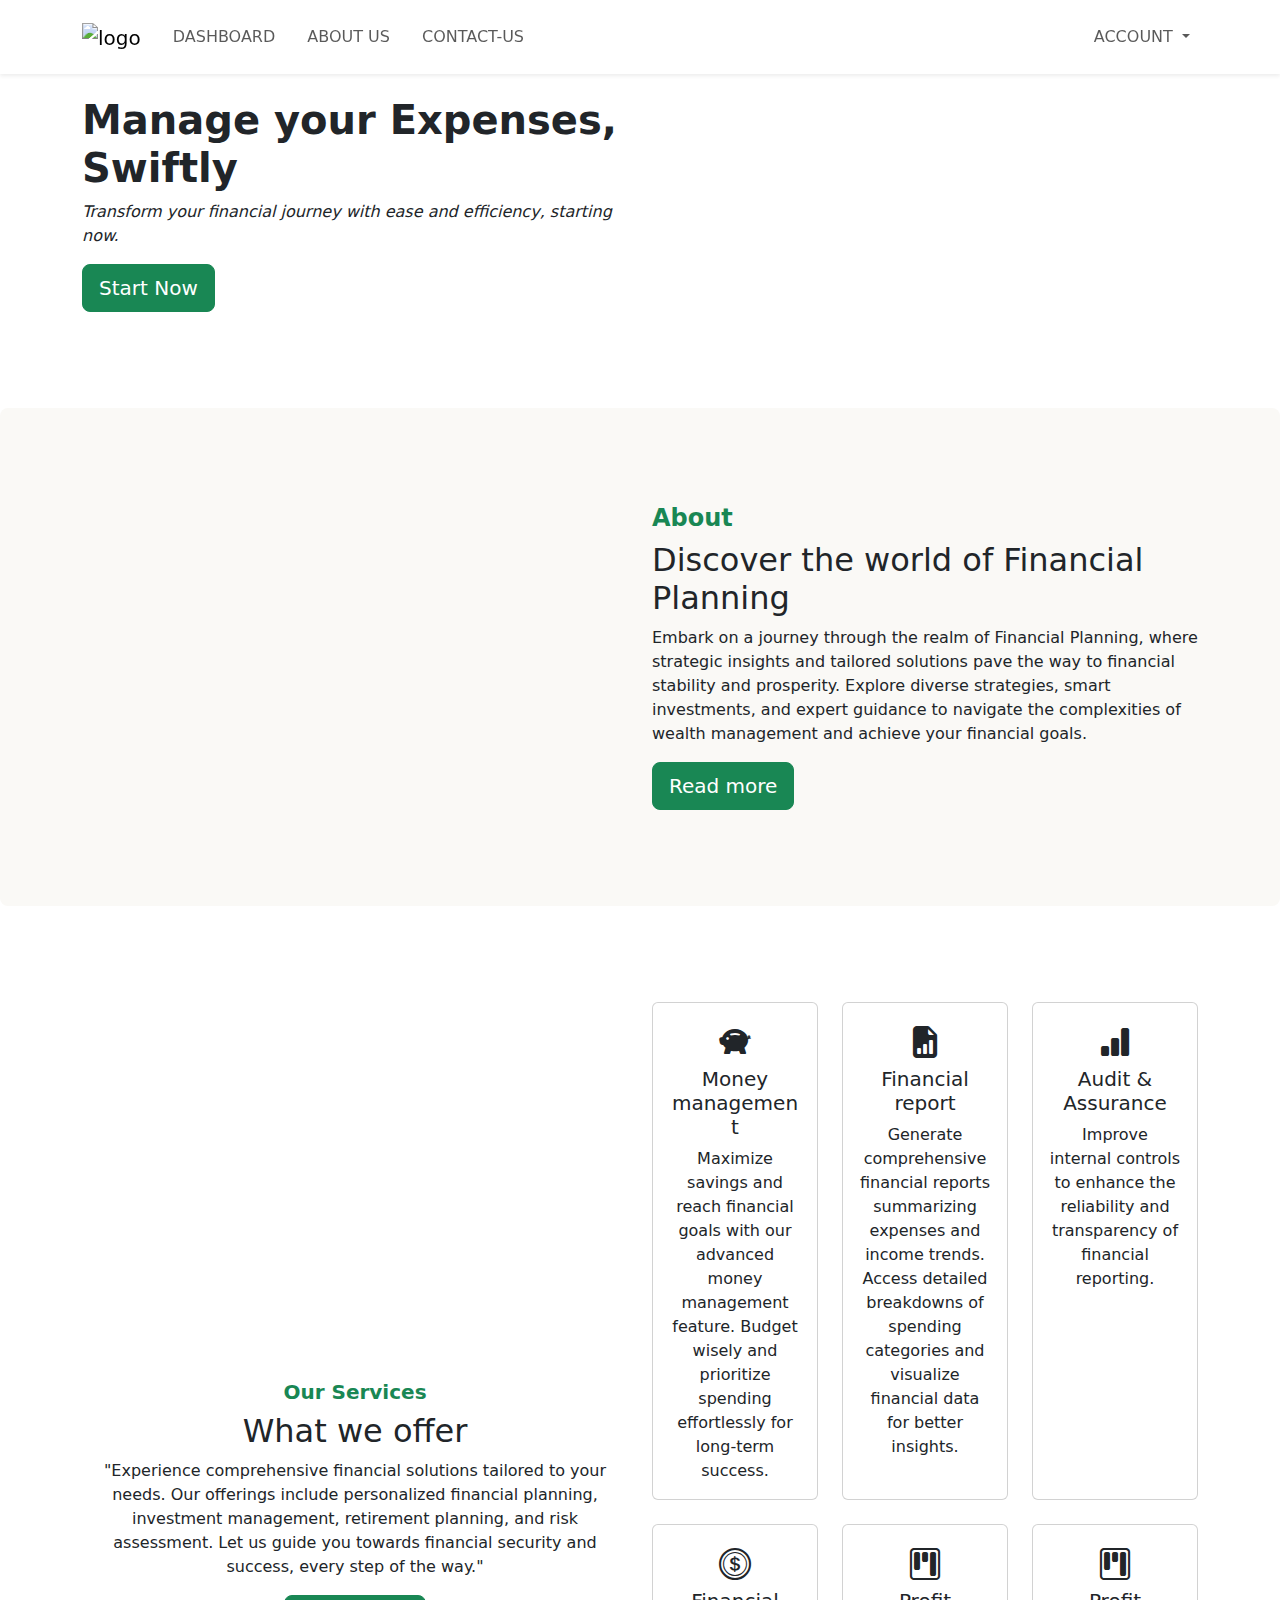
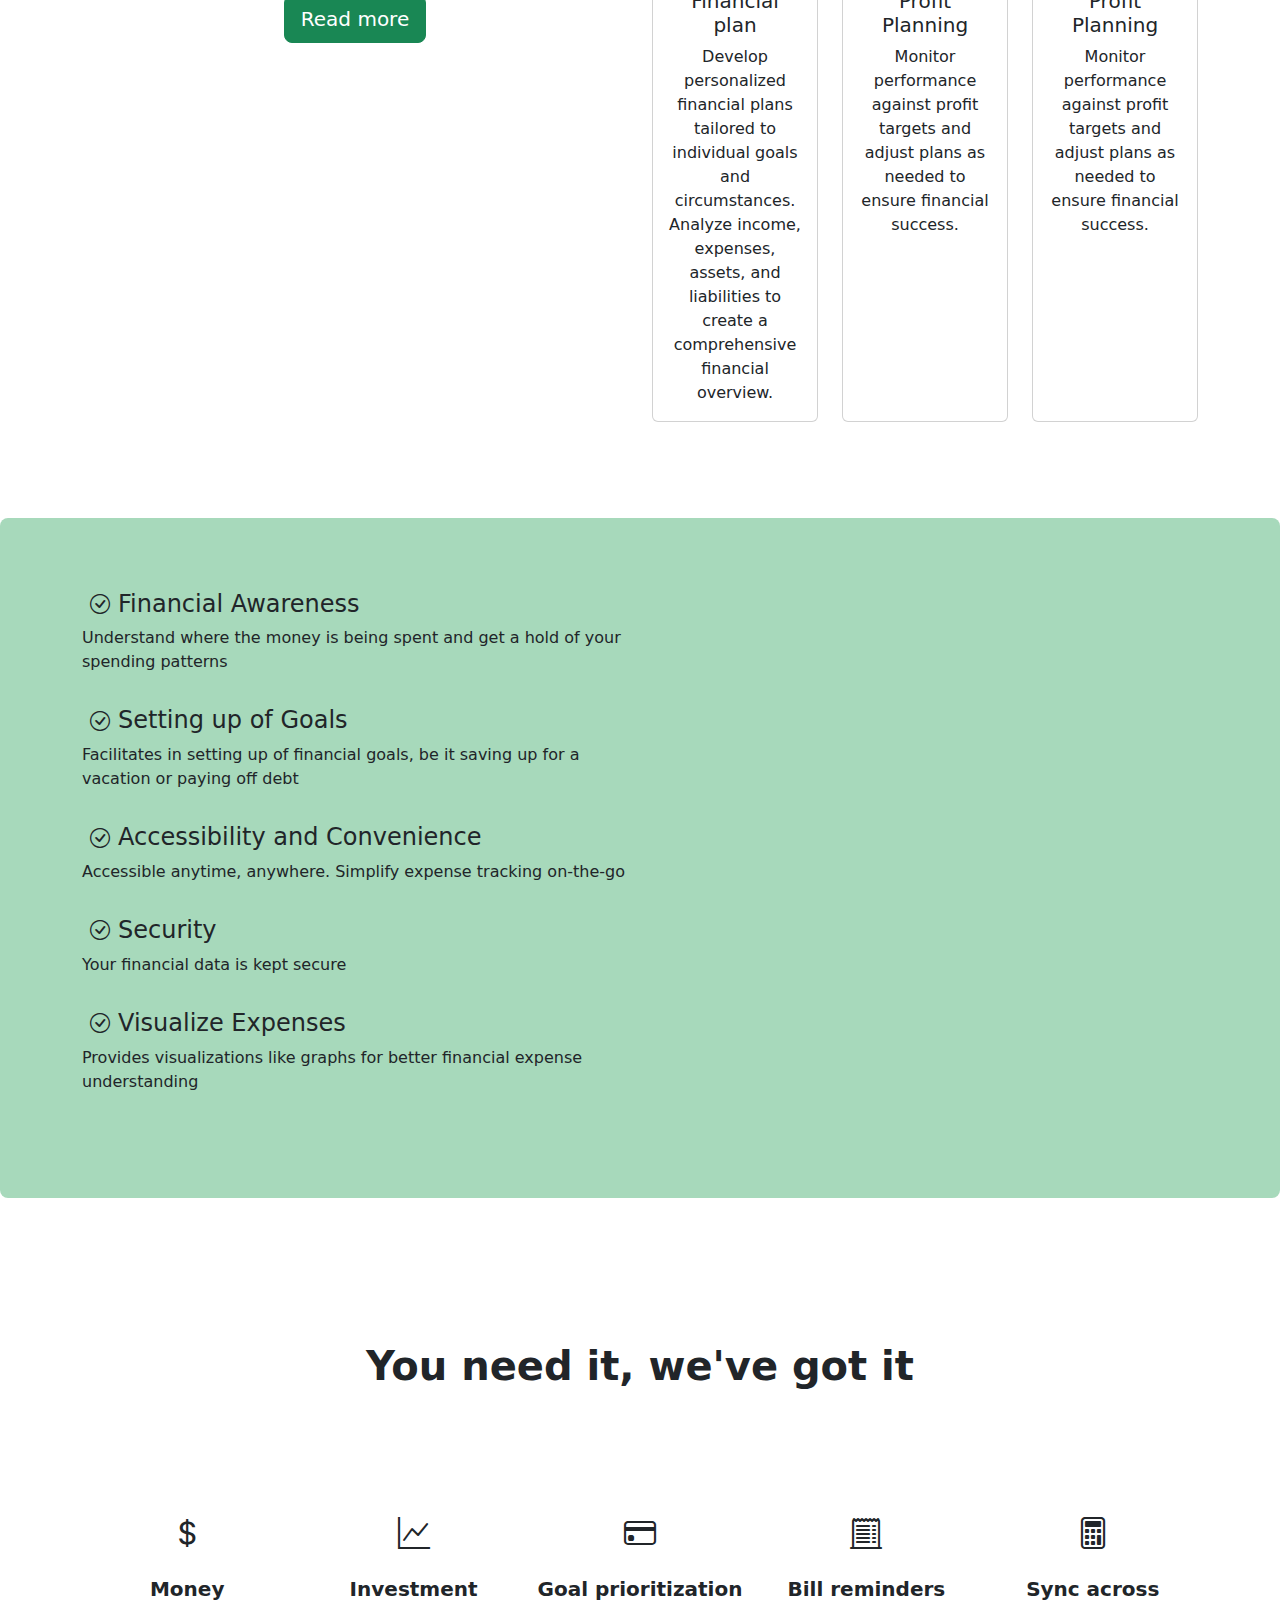
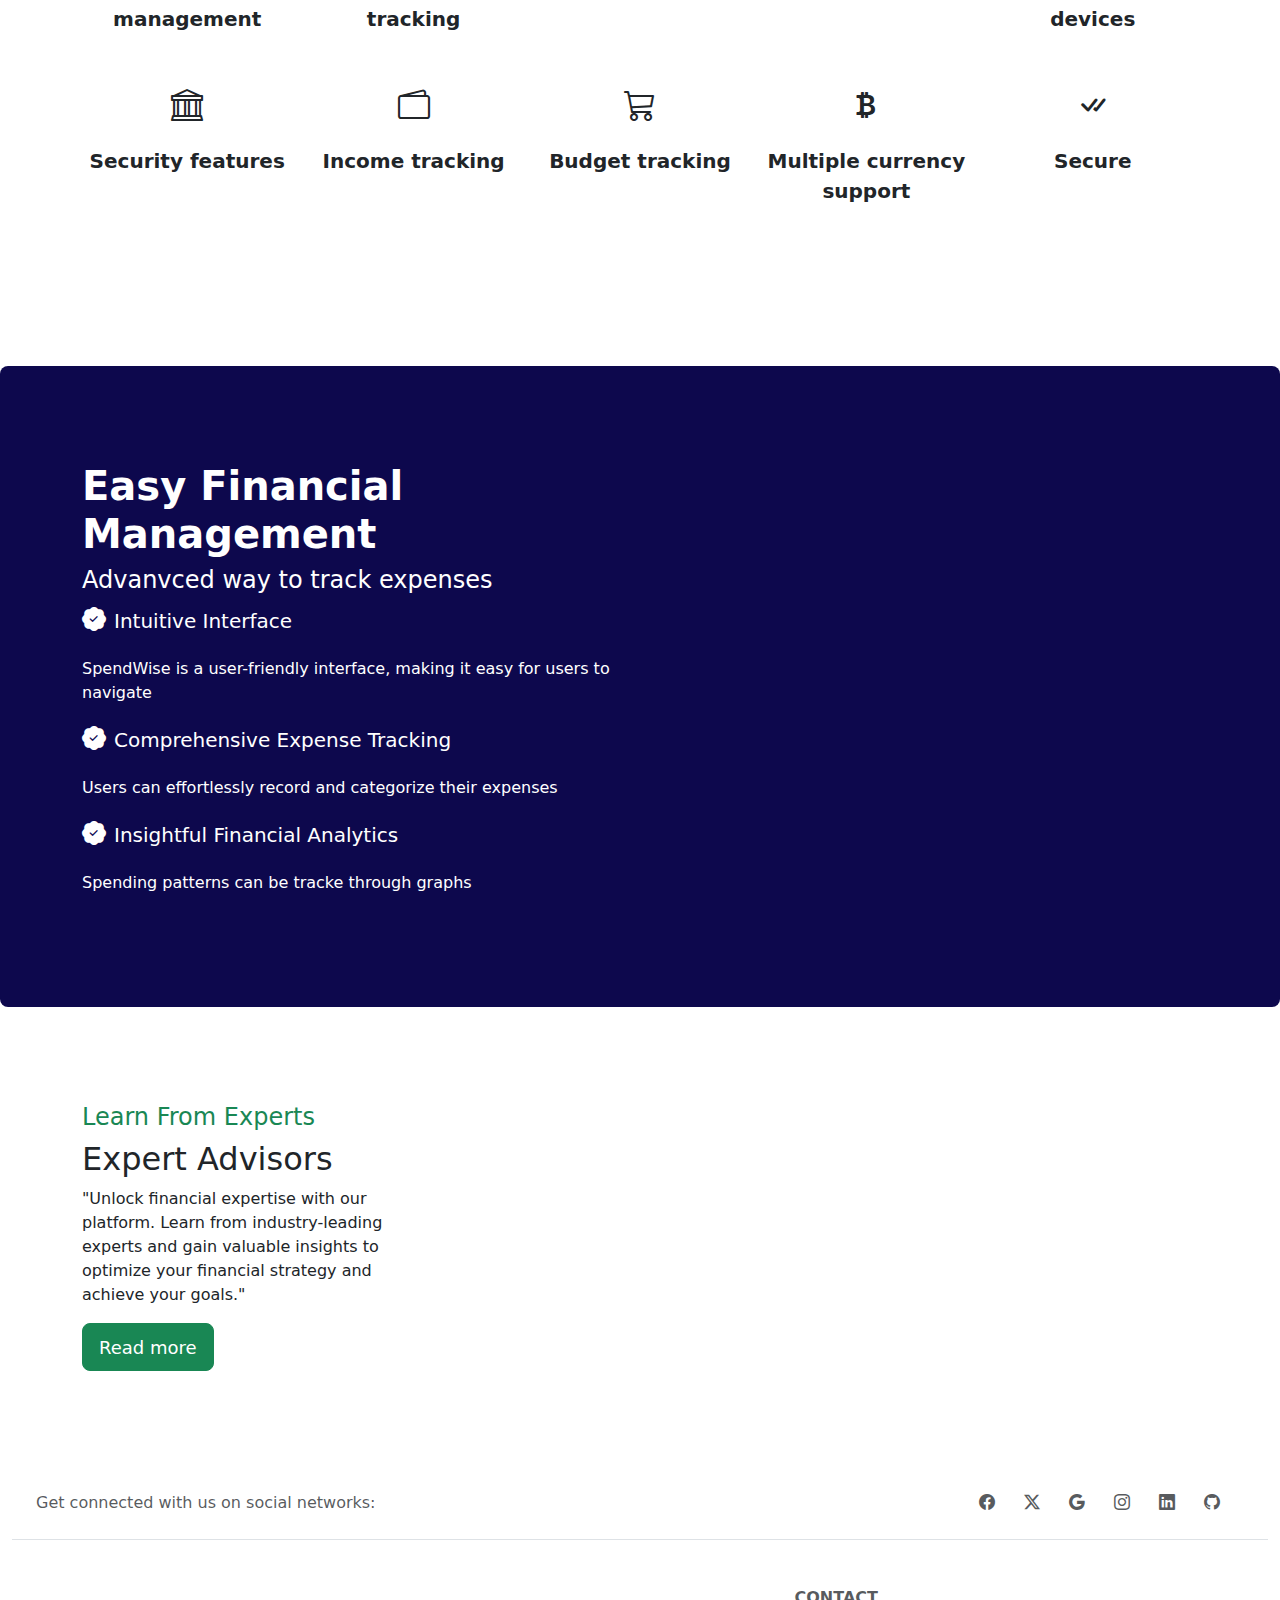
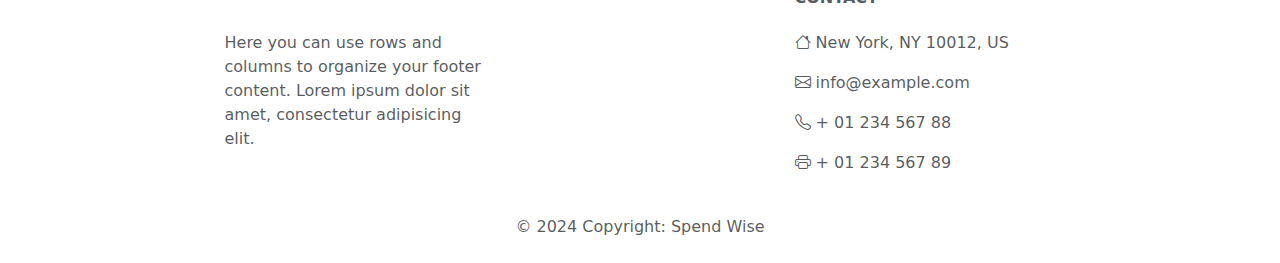
==== commit 7b3bfc7d: "Merge branch 'feature' of https://github.com/Namann-14/Expense-Tracker into feature" ====
--- a/index.html
+++ b/index.html
@@ -1,117 +1,80 @@
-<!doctype html>
+<!DOCTYPE html>
 <html lang="en">
+<head>
   <meta charset="UTF-8">
   <meta name="viewport" content="width=device-width, initial-scale=1.0">
-<head>
+
   <!-- styling  -->
   <link rel="stylesheet" href="style.css">
-
   <!-- font  -->
   <link href='https://fonts.googleapis.com/css?family=Open+Sans' rel='stylesheet' type='text/css'>
-  
   <!-- bootstrap  -->
-  <link href="https://cdn.jsdelivr.net/npm/bootstrap@5.3.3/dist/css/bootstrap.min.css" rel="stylesheet" integrity="sha384-QWTKZyjpPEjISv5WaRU9OFeRpok6YctnYmDr5pNlyT2bRjXh0JMhjY6hW+ALEwIH" crossorigin="anonymous">
-  <script src="https://cdn.jsdelivr.net/npm/bootstrap@5.3.3/dist/js/bootstrap.bundle.min.js" integrity="sha384-YvpcrYf0tY3lHB60NNkmXc5s9fDVZLESaAA55NDzOxhy9GkcIdslK1eN7N6jIeHz" crossorigin="anonymous"></script>
-  <link rel="stylesheet" href="https://cdnjs.cloudflare.com/ajax/libs/font-awesome/4.7.0/css/font-awesome.min.css">
-  
+  <link href="https://cdn.jsdelivr.net/npm/bootstrap@5.2.3/dist/css/bootstrap.min.css" rel="stylesheet">
+  <script src="https://cdn.jsdelivr.net/npm/bootstrap@5.2.3/dist/js/bootstrap.bundle.min.js"></script>
   <!-- icons  -->
   <link rel="stylesheet" href="https://cdn.jsdelivr.net/npm/bootstrap-icons@1.11.3/font/bootstrap-icons.min.css">
   <title>Spend Wise</title>
-  
-  <link rel="icon" type="image/x-icon" href="Images/rounded-1.png" >
-  <link rel="stylesheet" href="BlueBox.css">
-  <script src="script.js"></script>
-<style>
-*{
-  margin: 0px;
-  padding: 0px;
-}
-
-body{
-  padding-top: 100px;
-}
-
-a{
-  text-decoration: none !important;
-}
-
-.progress-container {
-  width: 100%;
-  background-color: #f1f1f1;
-}
-
-.progress-bar {
-  height: 3px;
-  background-color: #4caf50;
-  width: 0%;
-}
-
-@media (max-width: 991.98px) {
-  .navbar-collapse {
-    display: none !important;
-  }
-}
-a{
-  text-decoration: none;
-}
-
-</style>
+  <!-- favicon -->
+  <link rel="icon" type="image/x-icon" href="Images/rounded-1.png">
+  
+  <style>
+  * {
+      margin: 0px;
+      padding: 0px;
+  }
+
+  a {
+      text-decoration: none !important;
+  }
+
+  .progress-container {
+      width: 100%;
+      background-color: #f1f1f1;
+  }
+
+  </style>
+  
 </head>
 <body>
-
-<header>
-    <!-- Navbar -->
+  <header>
     <nav class="navbar navbar-expand-lg bg-white fixed-top navbar-light p-3 shadow-sm">
-        <div class="container">
-            <!-- Logo -->
-            <a class="navbar-brand" href="#">
-                <img src="Images/logo.png" alt="logo" style="height: 60px;">
-            </a>
-
-            <!-- Toggler/collapsing button -->
-            <button class="navbar-toggler" type="button" data-bs-toggle="collapse" data-bs-target="#navbarNavDropdown" aria-controls="navbarNavDropdown" aria-expanded="false" aria-label="Toggle navigation">
-                <span class="navbar-toggler-icon"></span>
-            </button>
-
-            <!-- Collapsible content -->
-            <div class="collapse navbar-collapse" id="navbarNavDropdown">
-                <!-- Navigation links -->
-                <ul class="navbar-nav me-auto mb-2 mb-lg-0">
-                    <li class="nav-item">
-                        <a class="nav-link mx-2 text-uppercase" href="dashboard1.html">Dashboard</a>
-                    </li>
-                    <li class="nav-item">
-                        <a class="nav-link mx-2 text-uppercase" href="about-us.html">About us</a>
-                    </li>
-                    <li class="nav-item">
-                        <a class="nav-link mx-2 text-uppercase" href="contact-us.html">contact-us</a>
-                    </li>
-
-                </ul>
-
-                <!-- Additional actions -->
-                <ul class="navbar-nav">
-                    <li class="nav-item dropdown">
-                        <a class="nav-link dropdown-toggle" href="#" role="button" data-bs-toggle="dropdown" aria-expanded="false">
-                            ACCOUNT
-                        </a>
-                        <ul class="dropdown-menu text-center">
-                            <li><a class="dropdown-item" href="sign-up.html">SIGN UP</a></li>
-                            <li><a class="dropdown-item" href="sign.in.html">SIGN IN</a></li>
+      <div class="container">
+        <a class="navbar-brand" href="#">
+          <img src="Images/logo.png" alt="logo" style="height: 60px;">
+        </a>
+
+        <button class="navbar-toggler" type="button" data-bs-toggle="collapse" data-bs-target="#navbarNavDropdown" aria-controls="navbarNavDropdown" aria-expanded="false" aria-label="Toggle navigation">
+          <span class="navbar-toggler-icon"></span>
+        </button>
+
+        <div class="collapse navbar-collapse" id="navbarNavDropdown">
+          <ul class="navbar-nav me-auto mb-2 mb-lg-0">
+            <li class="nav-item">
+              <a class="nav-link mx-2 text-uppercase" href="dashboard1.html">Dashboard</a>
+            </li>
+            <li class="nav-item">
+              <a class="nav-link mx-2 text-uppercase" href="about-us.html">About us</a>
+            </li>
+            <li class="nav-item">
+              <a class="nav-link mx-2 text-uppercase" href="contact-us.html">contact-us</a>
+            </li>
+          </ul>
+
+          <ul class="navbar-nav">
+            <li class="nav-item dropdown">
+              <a class="nav-link dropdown-toggle" href="#" role="button" data-bs-toggle="dropdown" aria-expanded="false">
+                ACCOUNT
+              </a>
+              <ul class="dropdown-menu text-center">
+                <li><a class="dropdown-item" href="sign-up.html">SIGN UP</a></li>
+                <li><a class="dropdown-item" href="sign.in.html">SIGN IN</a></li>
                         </ul>
                     </li>
                 </ul>
             </div>
         </div>
     </nav>
-
-    <!-- progress bar -->
-    <div class="progress-container">
-        <div class="progress-bar" id="myBar"></div>
-    </div>
-</header>
-
-
+  </header>
 <main>
 
   <div class="container py-5">
@@ -237,7 +200,7 @@
     <div class="container">
       <div class="row">
         <div class="col-lg-6 py-4">
-          <div class="d-flex flex-column fade-element">
+          <div class="d-flex flex-column">
             <div class="mb-3">
               <h4 class="fs-4"><i class="bi bi-check-circle fs-5 px-2"></i>Financial Awareness</h4> 
               <p>Understand where the money is being spent and get a hold of your spending patterns</p>
@@ -260,7 +223,7 @@
             </div>
           </div>
         </div>
-        <div class="col-lg-6 text-center fade-element">
+        <div class="col-lg-6 text-center ">
           <img src="Images/what" alt="" style="max-height: 500px; width: 100%;" class="rounded-3 img-fluid">
         </div>
       </div>
@@ -340,95 +303,6 @@
           <h5 class="px-2">Insightful Financial Analytics</h5>
         </div>
       <p>Spending patterns can be tracke through graphs</p>
-      </div>
-      <div class="col-lg-6 d-flex justify-content-center align-items-center" >
-        <!-- / A set of walkthrough screens in HTML/CSS/JS. A personal experiment with layering images, CSS3 transitions, & flexbox. -->
-      <!-- <button class='open-walkthrough'>Start</button> -->
-      <div class='walkthrough show reveal rounded-3'>
-        <div class='walkthrough-pagination'>
-        <a class='dot active'></a>
-        <a class='dot'></a>
-        <a class='dot'></a>
-        <a class='dot'></a>
-        <a class='dot'></a>
-        </div>
-        <div class='walkthrough-body'>
-        <ul class='screens animate'>
-          <li class='screen active'>
-          <div class='media logo'>
-            <img class='logo' src='https://s3.amazonaws.com/jebbles-codepen/icon.png'>
-          </div>
-          <h3>
-              
-            Intuitive Interface
-      
-          </h3>
-          <p>
-            An intuitive interface is user-friendly and easy to understand, requiring minimal instruction or prior knowledge to navigate effectively.</p>
-          </li>
-          <li class='screen'>
-          <div class='media books'>
-            <img class='icon' src='https://s3.amazonaws.com/jebbles-codepen/book_icon_1.png'>
-            <img class='icon' src='https://s3.amazonaws.com/jebbles-codepen/book_icon_2.png'>
-            <img class='icon' src='https://s3.amazonaws.com/jebbles-codepen/book_icon_3.png'>
-          </div>
-          <h3>
-            Comprehensive Expense Tracking
-
-          </h3>
-          <p>Comprehensive expense tracking: Monitor all spending meticulously for a clear financial overview.</p>
-          </li>
-          <li class='screen'>
-          <div class='media bars'>
-            <img class='icon' src='https://s3.amazonaws.com/jebbles-codepen/bar_icon_axis.png'>
-            <img class='icon' src='https://s3.amazonaws.com/jebbles-codepen/bar_icon_3.png'>
-            <img class='icon' src='https://s3.amazonaws.com/jebbles-codepen/bar_icon_2.png'>
-            <img class='icon' src='https://s3.amazonaws.com/jebbles-codepen/bar_icon_1.png'>
-          </div>
-          <h3>
-            Insightful Financial Analytics
-
-          </h3>
-          <p>Insightful financial analytics: Delve deep into financial data for valuable insights and strategic decision-making.</p>
-          </li>
-          <li class='screen'>
-          <div class='media files'>
-            <img class='icon' src='https://s3.amazonaws.com/jebbles-codepen/file_icon_1.png'>
-            <img class='icon' src='https://s3.amazonaws.com/jebbles-codepen/file_icon_2.png'>
-            <img class='icon' src='https://s3.amazonaws.com/jebbles-codepen/file_icon_3.png'>
-            <img class='icon' src='https://s3.amazonaws.com/jebbles-codepen/file_icon_4.png'>
-          </div>
-          <h3>
-            Data analysis
-
-          </h3>
-          <p>Analyze spending patterns, trends, and insights through customizable reports and visualizations to make informed financial decisions.</p>
-          </li>
-          <li class='screen'>
-          <div class='media comm'>
-            <img class='icon' src='https://s3.amazonaws.com/jebbles-codepen/comm_icon_1.png'>
-            <img class='icon' src='https://s3.amazonaws.com/jebbles-codepen/comm_icon_2.png'>
-          </div>
-          <h3>
-            Security features
-
-          </h3>
-          <p>Implement robust security measures such as encryption, authentication, and backup options to protect sensitive financial data.</p>
-          </li>
-        </ul>
-        <button class='prev-screen'>
-          <i class='icon-angle-left'></i>
-        </button>
-        <button class='next-screen'>
-          <i class='icon-angle-right'></i>
-        </button>
-        </div>
-        <div class='walkthrough-footer'>
-        <!-- <button class='button next-screen'>Next</button> -->
-        <!-- <button class='button finish close' disabled='true'>Finish</button> -->
-      
-        </div>
-      </div>
       </div>
         </div>
         </div>
@@ -615,7 +489,6 @@
 
 </script>
 
-<!-- blue box  -->
 
 
 </body>
